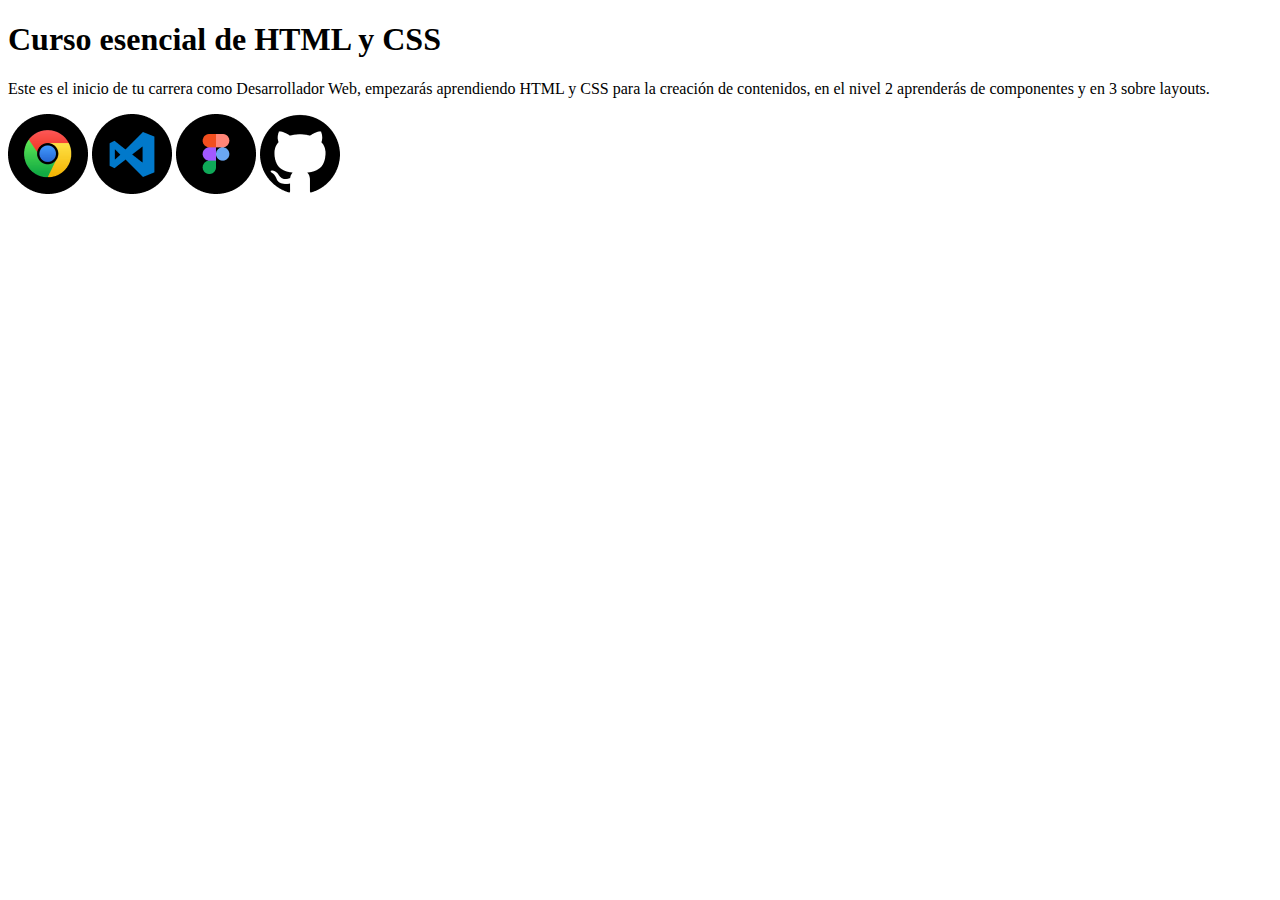
==== index.html @ f5b3279f "Hemos agregado las imagenes de los logos del setup" ====
<!DOCTYPE html>
<html lang="es">
    <head>
        <meta charset="UTF-8">
        <meta http-equiv="X-UA-Compatible" content="IE=edge">
        <meta name="viewport" content="width=device-width, initial-scale=1.0">
        <title>El Blog de Mauricio</title>
    </head>
    <body>
        <h1>
        Curso esencial de HTML y CSS
        </h1>
        <p>
            Este es el inicio de tu carrera como Desarrollador Web, empezarás aprendiendo HTML y CSS para la creación de
            contenidos, en el nivel 2 aprenderás de componentes y en 3 sobre layouts.
        </p>
        <img src="images/google-chrome.png" alt="Logo de Google Chrome" title="Logo de Google Chrome">
        <img src="images/visual-studio-code.png" alt="Logo de Visual Studio Code" title="Logo de Visual Studio Code">
        <img src="images/figma.png" alt="Logo de Figma" title="Logo de Figma">
        <img src="images/github.png" alt="Logo de GitHub" title="Logo de GitHub">
    </body>
</html>
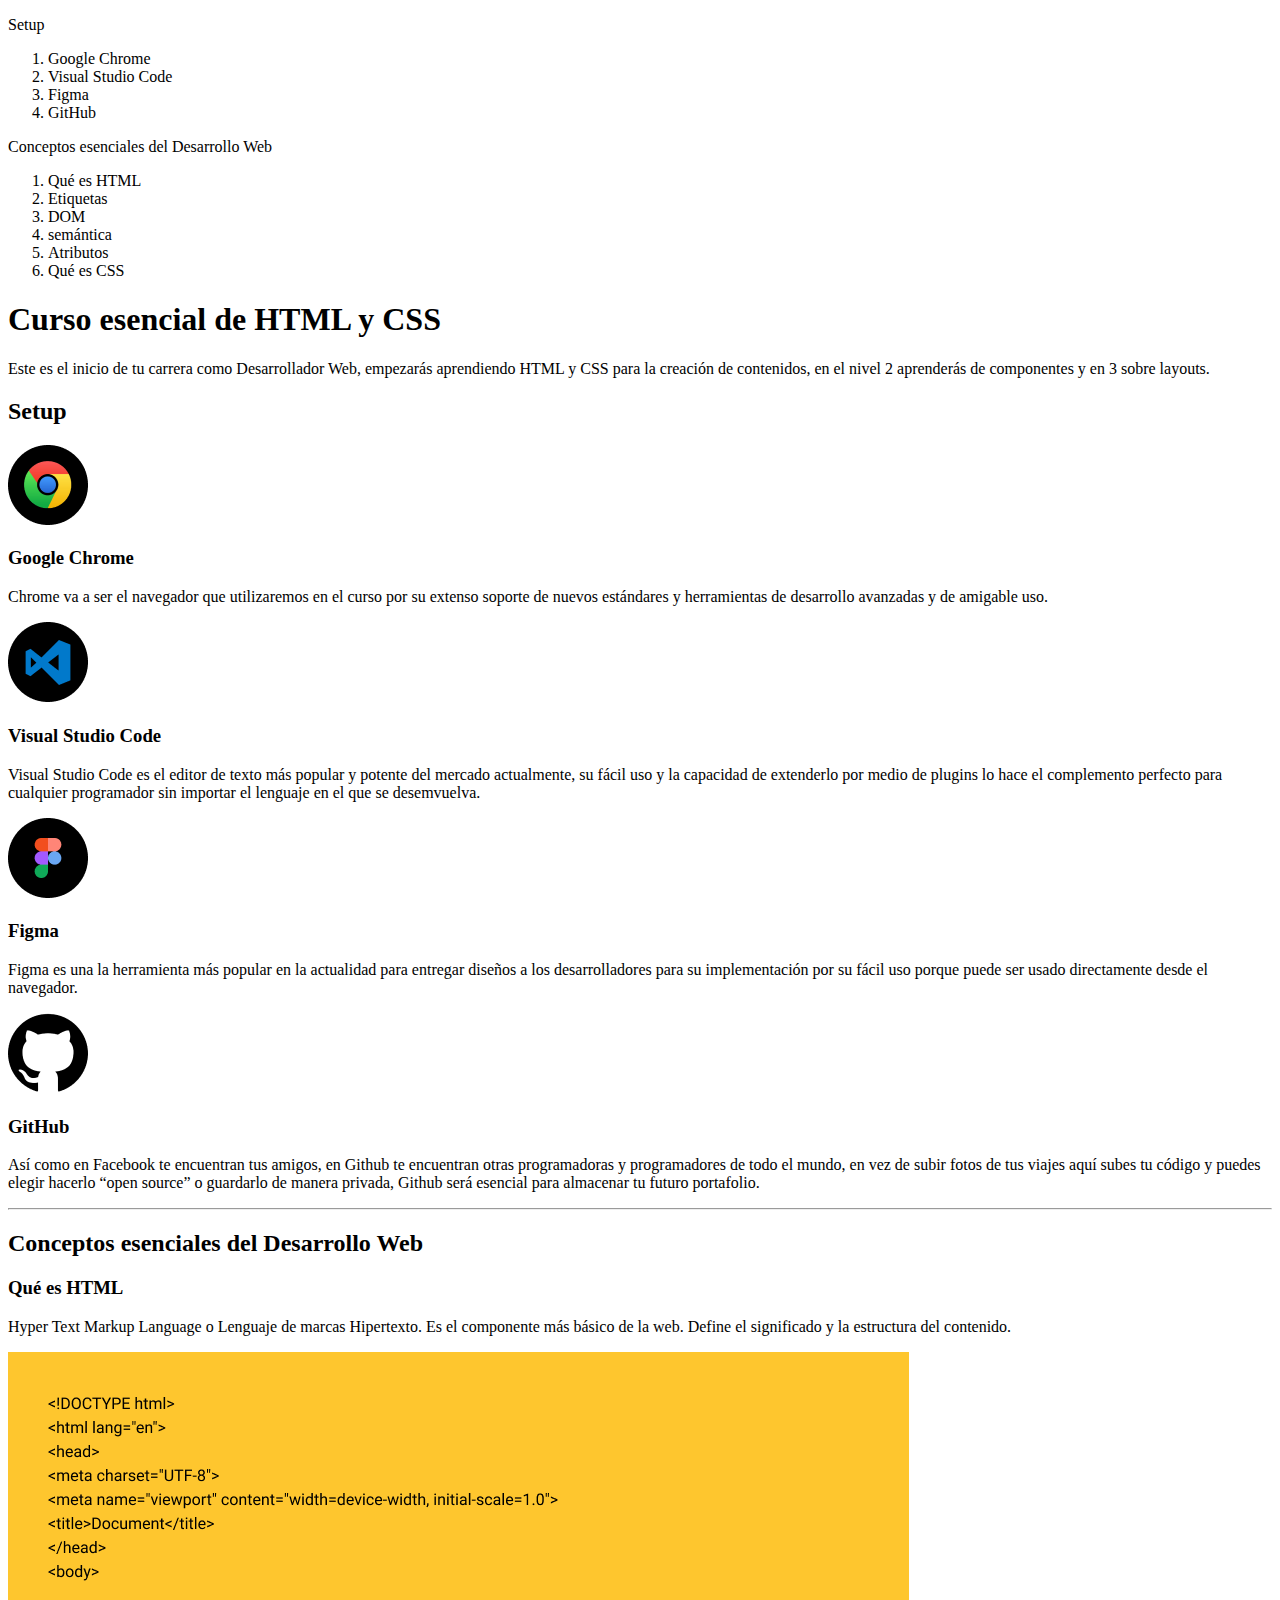
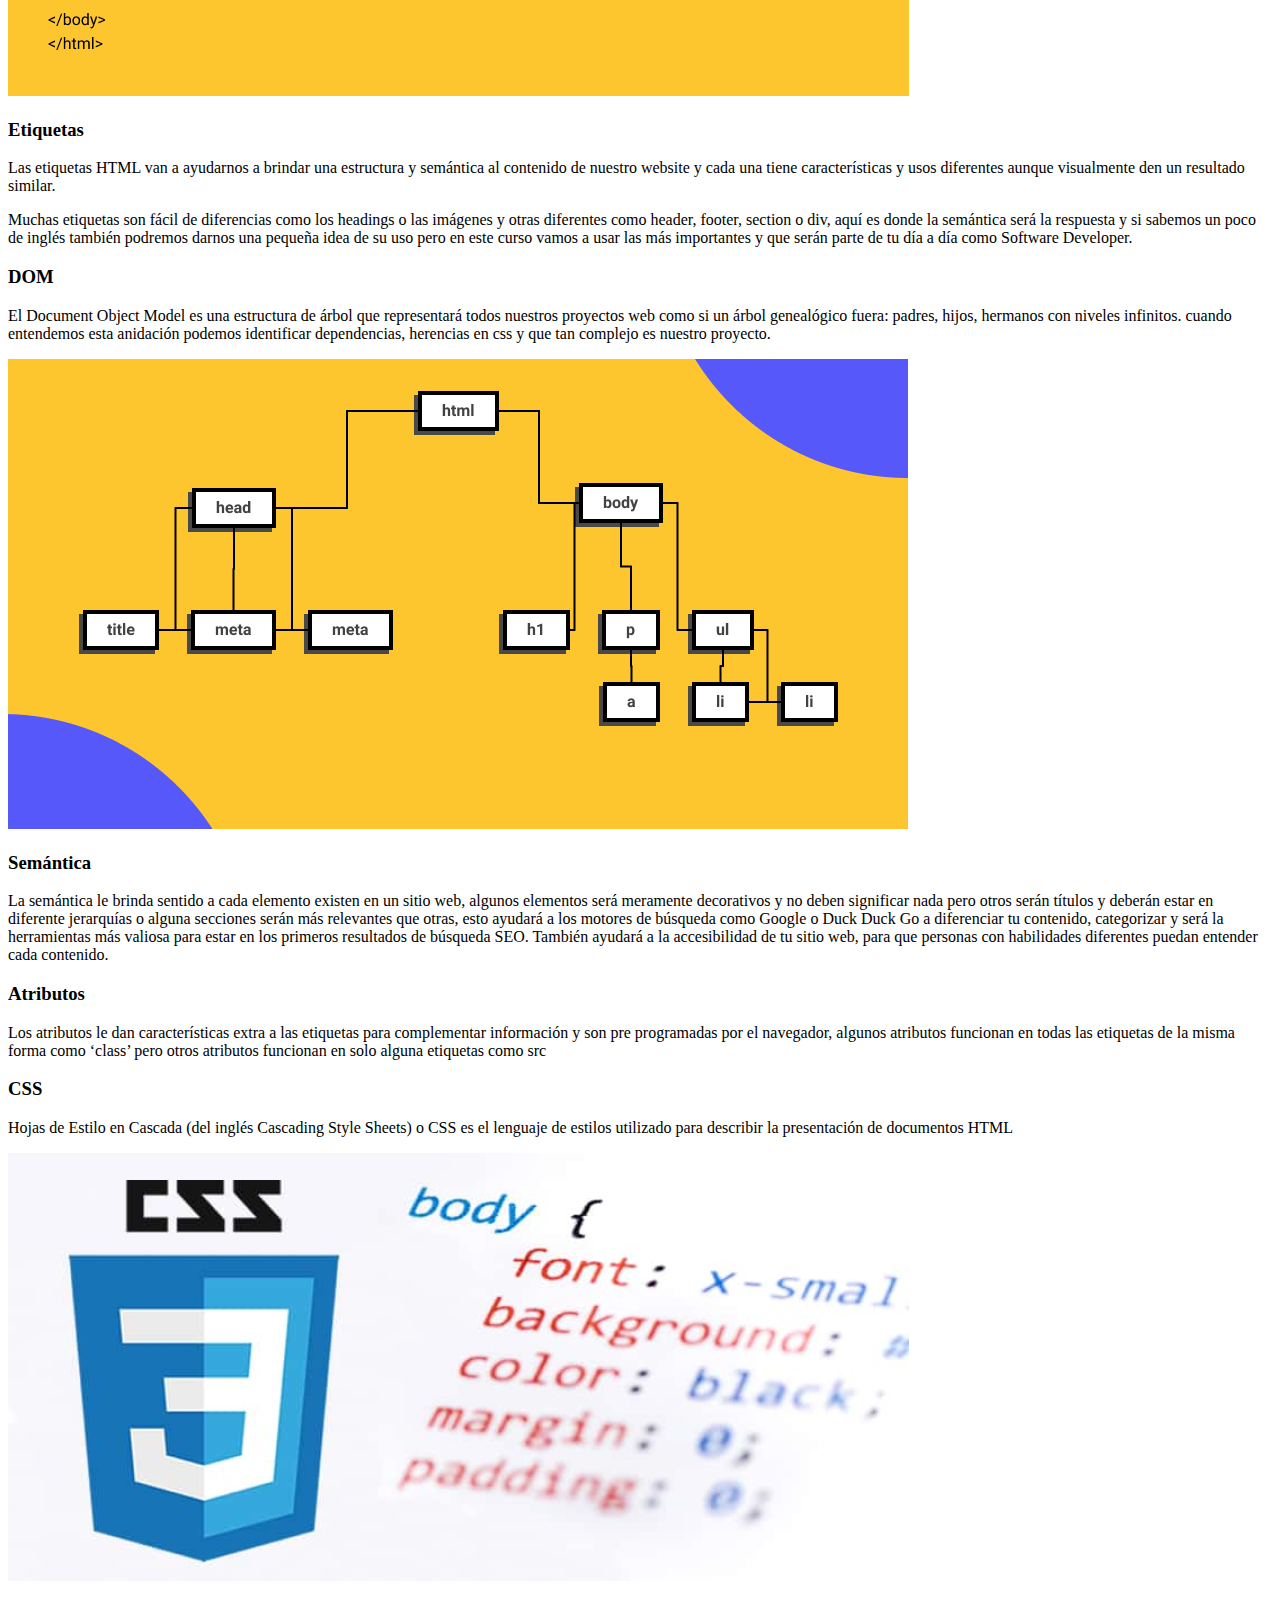
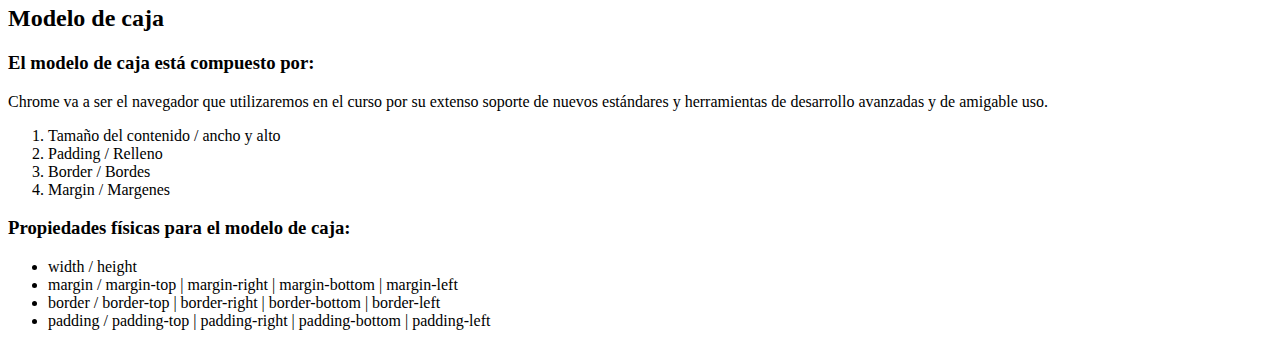
==== commit 75b11308: "Clase 16 semántica del contenido" ====
--- a/index.html
+++ b/index.html
@@ -7,6 +7,35 @@
         <title>El Blog de Mauricio</title>
     </head>
     <body>
+        <header>    
+            <p>Setup</p>
+            <nav>
+
+                <ol>
+                    <li>
+                        Google Chrome
+                    </li>
+                    <li>
+                        Visual Studio Code
+                    </li>
+                    <li>
+                        Figma
+                    </li>
+                    <li>
+                        GitHub
+                    </li>
+                </ol>
+                <p>Conceptos esenciales del Desarrollo Web</p>
+                <ol>
+                    <li>Qué es HTML</li>
+                    <li>Etiquetas</li>
+                    <li>DOM</li>
+                    <li>semántica</li>
+                    <li>Atributos</li>
+                    <li>Qué es CSS</li>
+                </ol>
+            </nav>
+        </header>
         <h1>
         Curso esencial de HTML y CSS
         </h1>
@@ -14,9 +43,70 @@
             Este es el inicio de tu carrera como Desarrollador Web, empezarás aprendiendo HTML y CSS para la creación de
             contenidos, en el nivel 2 aprenderás de componentes y en 3 sobre layouts.
         </p>
+        <h2>
+            Setup
+        </h2>
         <img src="images/google-chrome.png" alt="Logo de Google Chrome" title="Logo de Google Chrome">
+        <h3>Google Chrome</h3>
+        <p>
+            Chrome va a ser el navegador que utilizaremos en el curso por su extenso soporte de nuevos estándares y herramientas de desarrollo avanzadas y de amigable uso.
+        </p>
         <img src="images/visual-studio-code.png" alt="Logo de Visual Studio Code" title="Logo de Visual Studio Code">
+        <h3>Visual Studio Code</h3>
+        <p>Visual Studio Code es el editor de texto más popular y potente del mercado actualmente, su fácil uso y la capacidad de extenderlo por medio de plugins lo hace el complemento perfecto para cualquier programador sin importar el lenguaje en el que se desemvuelva.
+        </p>
         <img src="images/figma.png" alt="Logo de Figma" title="Logo de Figma">
+        <h3>Figma</h3>
+        <p>Figma es una la herramienta más popular en la actualidad para entregar diseños a los desarrolladores para su implementación por su fácil uso porque puede ser usado directamente desde el navegador.
+        </p>
         <img src="images/github.png" alt="Logo de GitHub" title="Logo de GitHub">
+        <h3>GitHub</h3>
+        <p>Así como en Facebook te encuentran tus amigos, en Github te encuentran otras programadoras y programadores de todo el mundo, en vez de subir fotos de tus viajes aquí subes tu código y puedes elegir hacerlo “open source” o guardarlo de manera privada, Github será esencial para almacenar tu futuro portafolio.
+        </p>
+        <hr>
+        <h2>Conceptos esenciales del Desarrollo Web</h2>
+        <h3>Qué es HTML</h3>
+        <p>Hyper Text Markup Language o Lenguaje de marcas Hipertexto. Es el componente más básico de la web. Define el significado y la estructura del contenido.
+        </p>
+        <img src="images/html-image.png" alt="Imagen de codigo HTML" title="Imagen de codigo HTML">
+        <h3>Etiquetas</h3>
+        <p>Las etiquetas HTML van a ayudarnos a brindar una estructura y semántica al contenido de nuestro website y cada una tiene características y usos diferentes aunque visualmente den un resultado similar.</p>
+        <p>Muchas etiquetas son fácil de diferencias como los headings o las imágenes y otras diferentes como header, footer, section o div, aquí es donde la semántica será la respuesta y si sabemos un poco de inglés también podremos darnos una pequeña idea de su uso pero en este curso vamos a usar las más importantes y que serán parte de tu día a día como Software Developer.
+        </p>
+        <h3>DOM</h3>
+        <p>El Document Object Model es una estructura de árbol que representará todos nuestros proyectos web como si un árbol genealógico fuera: padres, hijos, hermanos con niveles infinitos. cuando entendemos esta anidación podemos identificar dependencias, herencias en css y que tan complejo es nuestro proyecto.
+        </p>
+        <img src="images/dom.png" alt="Estructura de arbol que representa al Document Object Mode" title="Estructura de arbol que representa al Document Object Mode">
+        <h3>Semántica</h3>
+        <p>
+            La semántica le brinda sentido a cada elemento existen en un sitio web, algunos elementos será meramente decorativos y no deben significar nada pero otros serán títulos y deberán estar en diferente jerarquías o alguna secciones serán más relevantes que otras, esto ayudará a los motores de búsqueda como Google o Duck Duck Go a diferenciar tu contenido, categorizar y será la herramientas más valiosa para estar en los primeros resultados de búsqueda SEO. También ayudará a la accesibilidad de tu sitio web, para que personas con habilidades diferentes puedan entender cada contenido.
+        </p>
+        <h3>Atributos</h3>
+        <p>
+            Los atributos le dan características extra a las etiquetas para complementar información y son pre programadas por el navegador, algunos atributos funcionan en todas las etiquetas de la misma forma como ‘class’ pero otros atributos funcionan en solo alguna etiquetas como src
+        </p>
+        <h3>CSS</h3>
+        <p>
+            Hojas de Estilo en Cascada (del inglés Cascading Style Sheets) o CSS es el lenguaje de estilos utilizado para describir la presentación de documentos HTML
+        </p>
+        <img src="images/css-image.png" alt="Imagen del lenguaje CSS" title="Imagen del lenguaje CSS">
+        <h2>Modelo de caja</h2>
+        <h3>El modelo de caja está compuesto por:</h3>
+        <p>
+            Chrome va a ser el navegador que utilizaremos en el curso por su extenso soporte de nuevos estándares y herramientas de desarrollo avanzadas y de amigable uso.
+        </p>
+            <ol>
+                <li>Tamaño del contenido / ancho y alto</li>
+                <li>Padding / Relleno</li>
+                <li>Border / Bordes</li>
+                <li>Margin / Margenes</li>
+            </ol>
+        <h3>Propiedades físicas para el modelo de caja:</h3>
+        <ul>
+            <li>width / height</li>
+            <li>margin / margin-top | margin-right | margin-bottom | margin-left</li>
+            <li>border / border-top | border-right | border-bottom | border-left</li>
+            <li>padding / padding-top | padding-right | padding-bottom | padding-left</li>
+        </ul>
     </body>
 </html>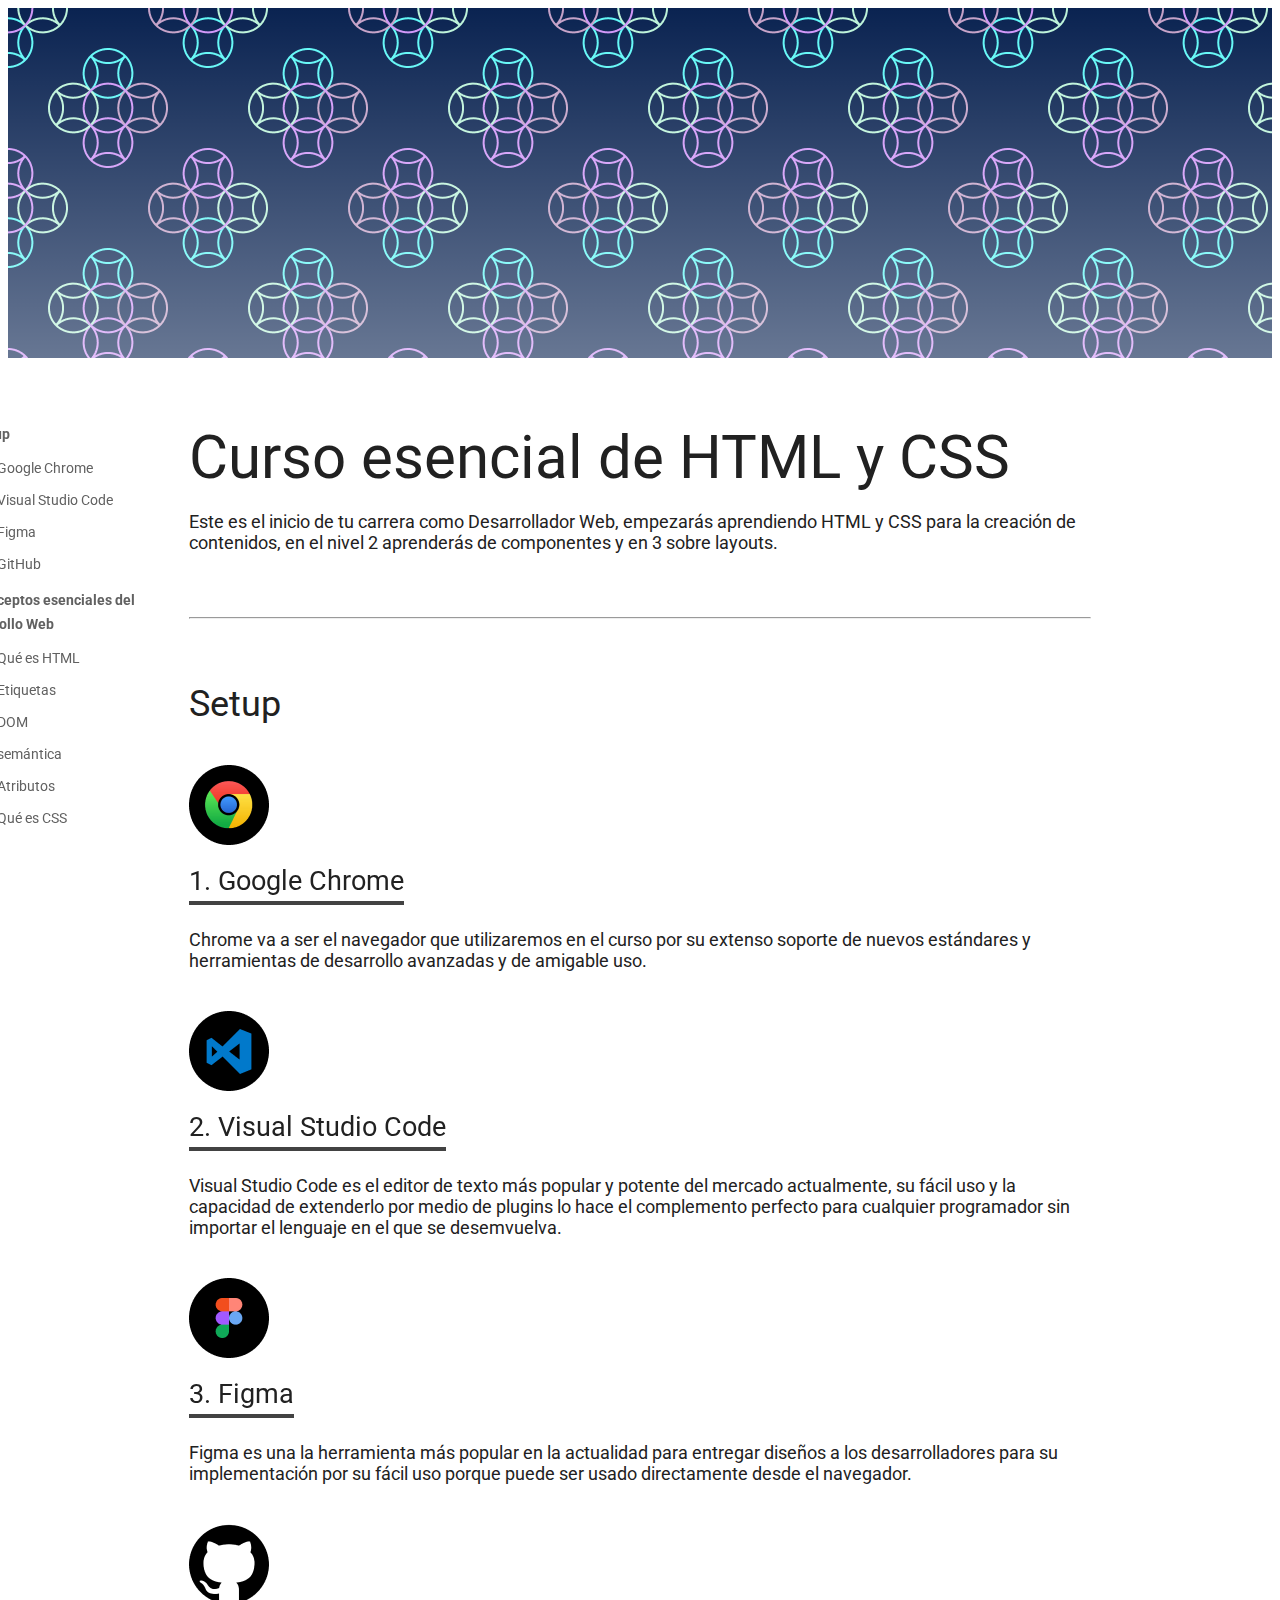
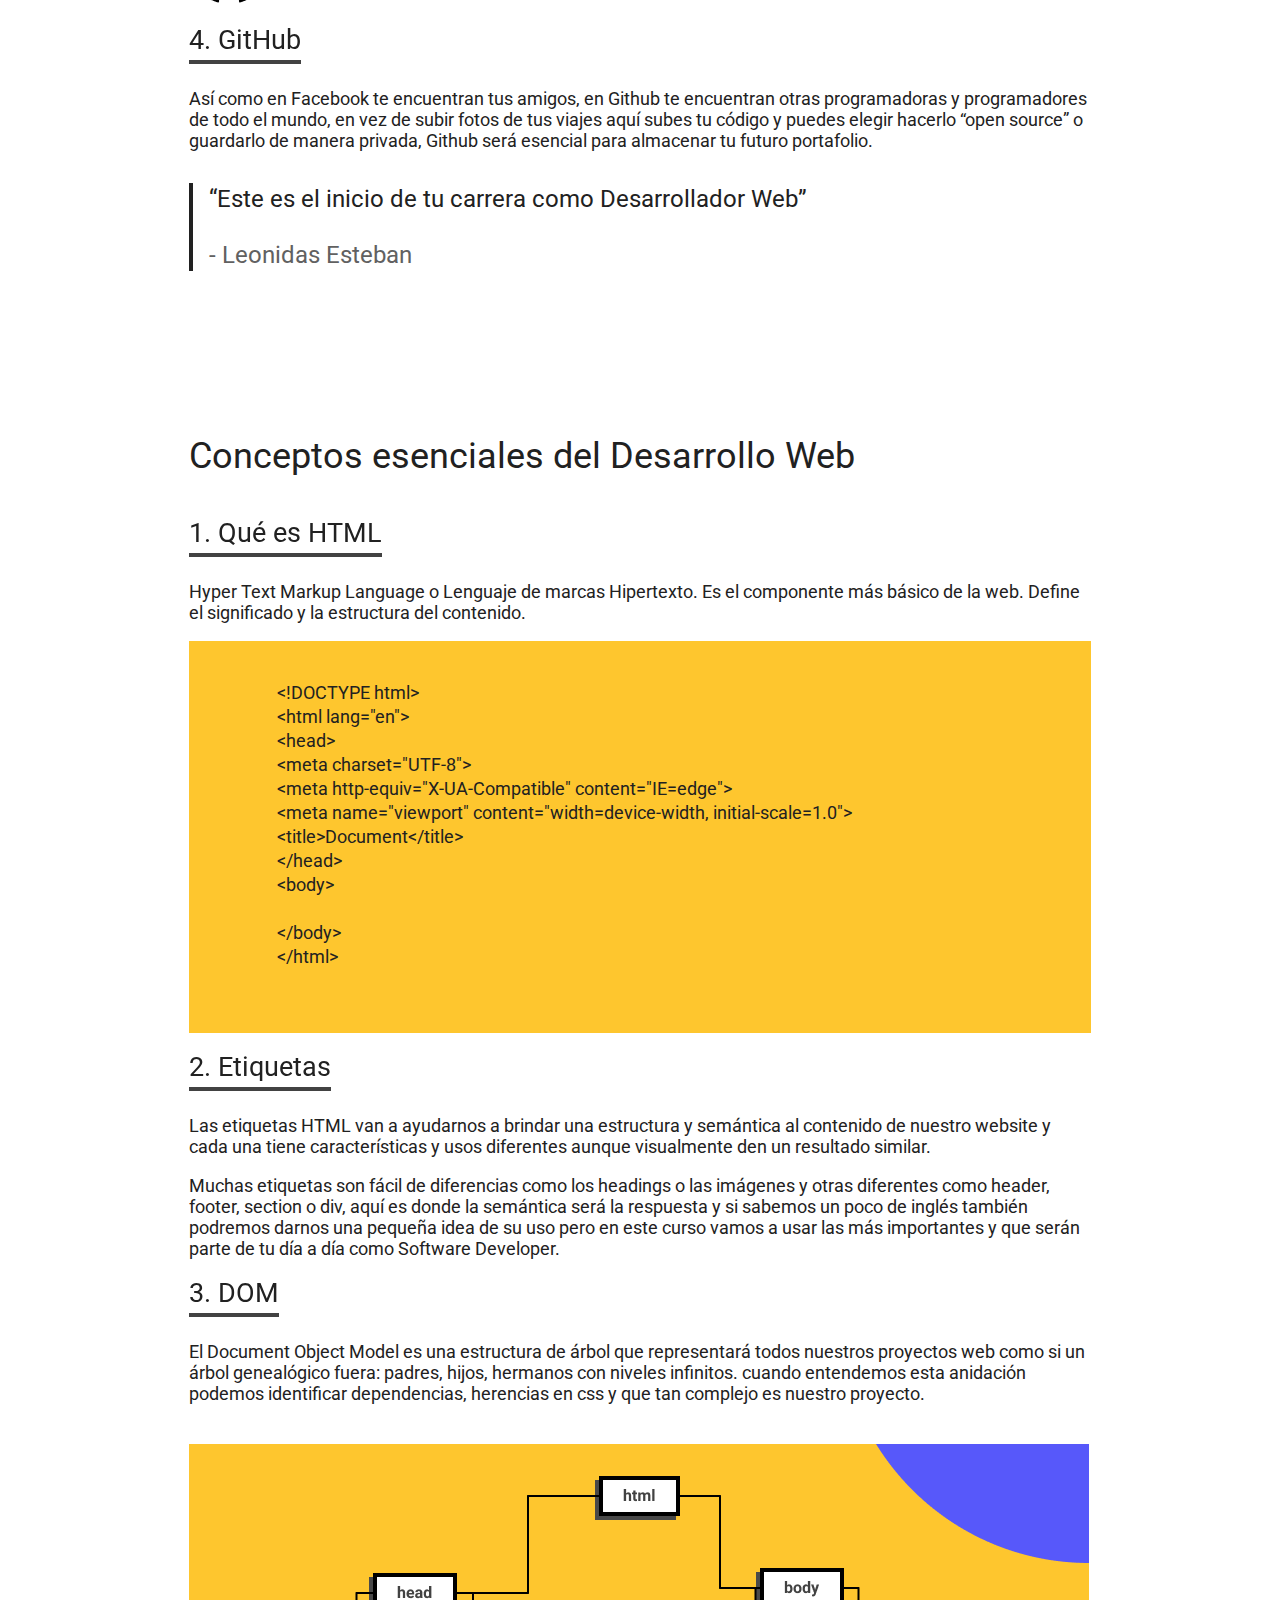
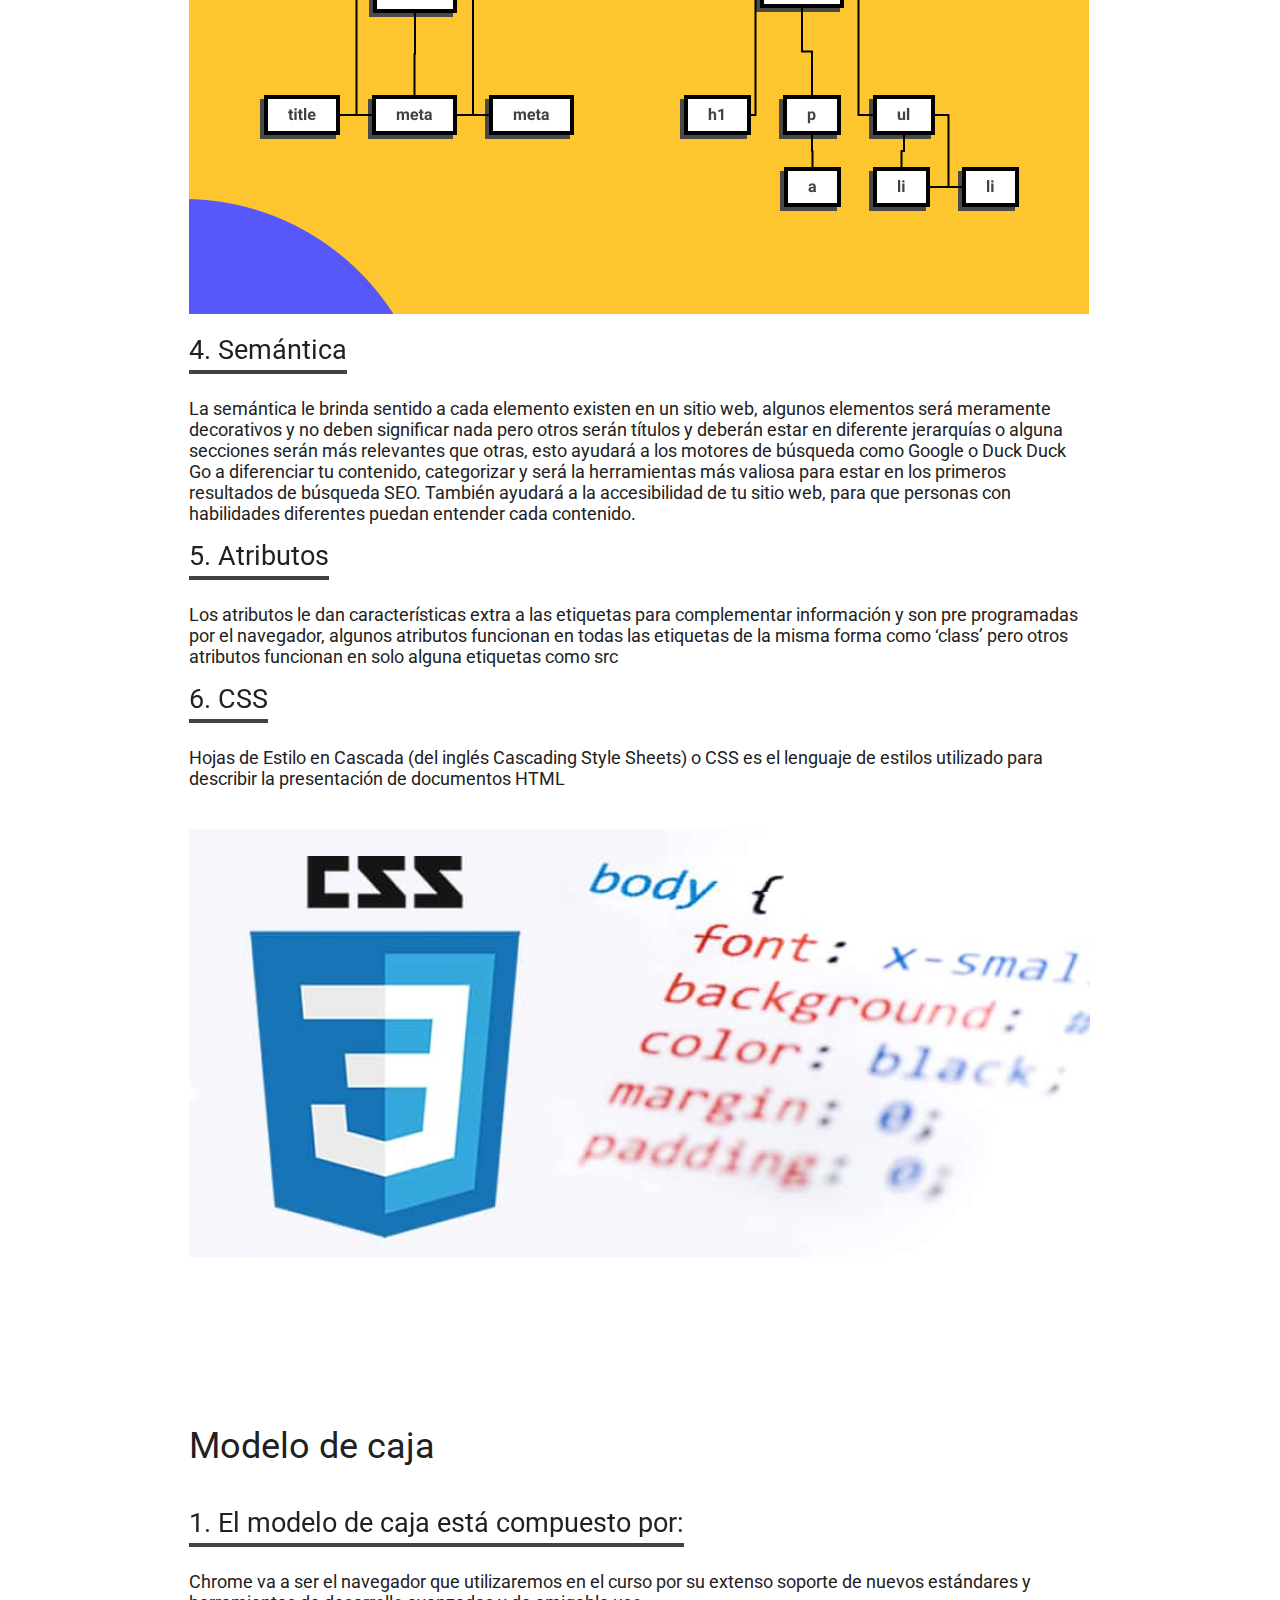
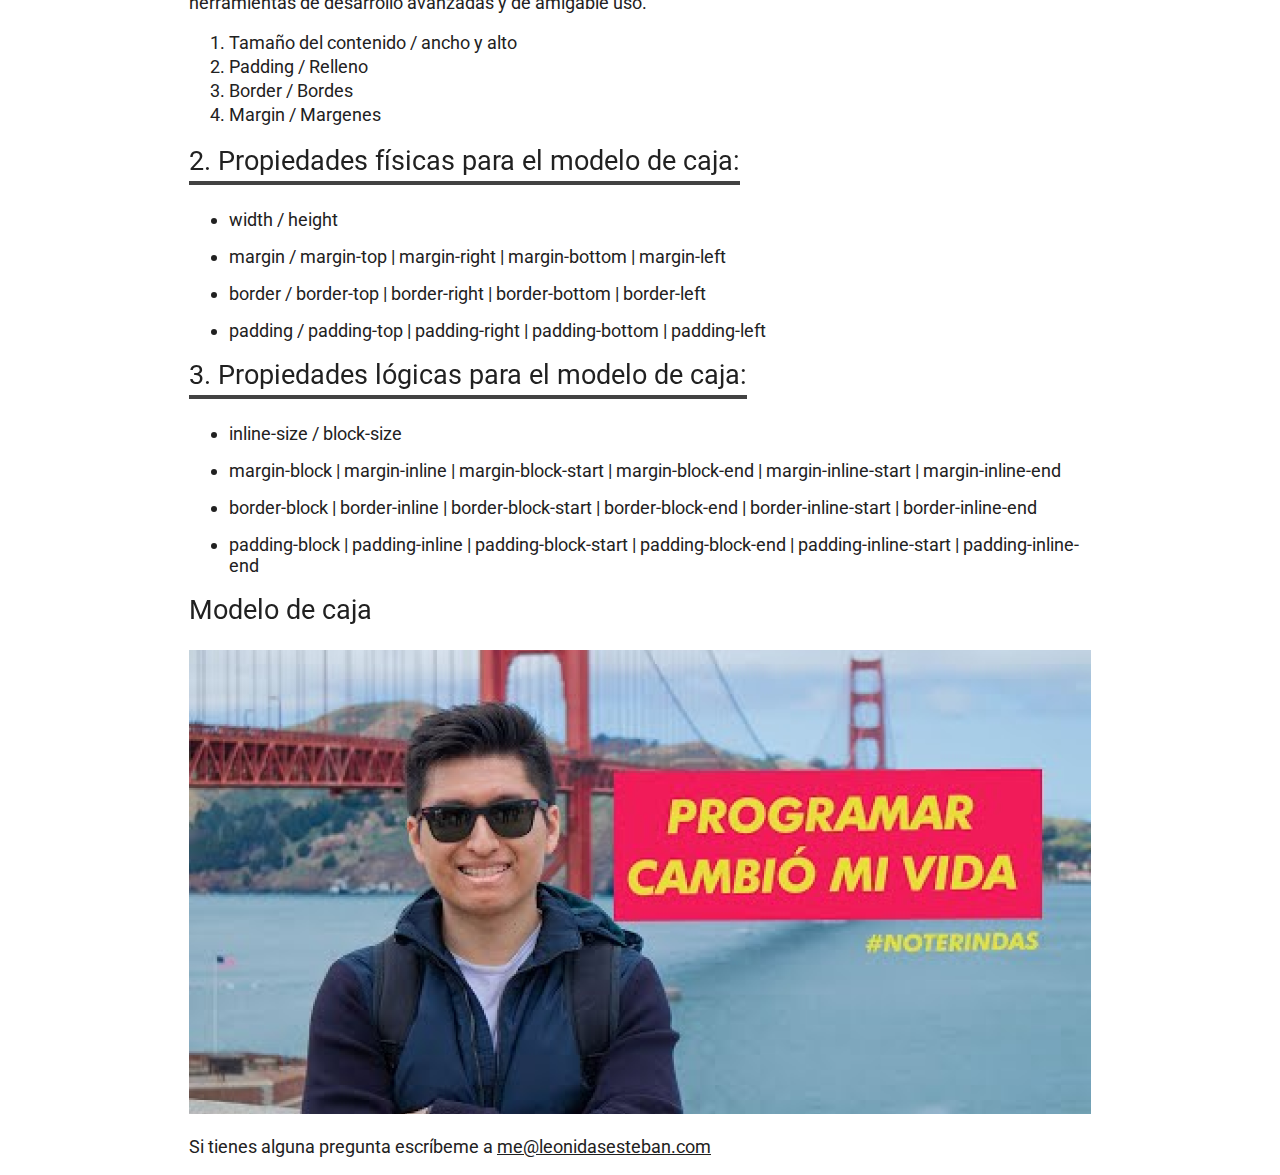
==== commit 5511e724: "Add files via upload" ====
--- a/index.html
+++ b/index.html
@@ -1,112 +1,224 @@
 <!DOCTYPE html>
 <html lang="es">
     <head>
+        <link rel="stylesheet" href="styles-physical.css">
         <meta charset="UTF-8">
         <meta http-equiv="X-UA-Compatible" content="IE=edge">
         <meta name="viewport" content="width=device-width, initial-scale=1.0">
         <title>El Blog de Mauricio</title>
+        <link rel="preconnect" href="https://fonts.googleapis.com">
+<link rel="preconnect" href="https://fonts.gstatic.com" crossorigin>
+<link href="https://fonts.googleapis.com/css2?family=Roboto:ital,wght@0,400;0,700;1,400;1,700&display=swap" rel="stylesheet">
     </head>
     <body>
-        <header>    
-            <p>Setup</p>
-            <nav>
-
-                <ol>
-                    <li>
-                        Google Chrome
-                    </li>
-                    <li>
-                        Visual Studio Code
-                    </li>
-                    <li>
-                        Figma
-                    </li>
-                    <li>
-                        GitHub
-                    </li>
-                </ol>
-                <p>Conceptos esenciales del Desarrollo Web</p>
-                <ol>
-                    <li>Qué es HTML</li>
-                    <li>Etiquetas</li>
-                    <li>DOM</li>
-                    <li>semántica</li>
-                    <li>Atributos</li>
-                    <li>Qué es CSS</li>
-                </ol>
-            </nav>
-        </header>
-        <h1>
-        Curso esencial de HTML y CSS
-        </h1>
-        <p>
-            Este es el inicio de tu carrera como Desarrollador Web, empezarás aprendiendo HTML y CSS para la creación de
-            contenidos, en el nivel 2 aprenderás de componentes y en 3 sobre layouts.
-        </p>
-        <h2>
-            Setup
-        </h2>
-        <img src="images/google-chrome.png" alt="Logo de Google Chrome" title="Logo de Google Chrome">
-        <h3>Google Chrome</h3>
-        <p>
-            Chrome va a ser el navegador que utilizaremos en el curso por su extenso soporte de nuevos estándares y herramientas de desarrollo avanzadas y de amigable uso.
-        </p>
-        <img src="images/visual-studio-code.png" alt="Logo de Visual Studio Code" title="Logo de Visual Studio Code">
-        <h3>Visual Studio Code</h3>
-        <p>Visual Studio Code es el editor de texto más popular y potente del mercado actualmente, su fácil uso y la capacidad de extenderlo por medio de plugins lo hace el complemento perfecto para cualquier programador sin importar el lenguaje en el que se desemvuelva.
-        </p>
-        <img src="images/figma.png" alt="Logo de Figma" title="Logo de Figma">
-        <h3>Figma</h3>
-        <p>Figma es una la herramienta más popular en la actualidad para entregar diseños a los desarrolladores para su implementación por su fácil uso porque puede ser usado directamente desde el navegador.
-        </p>
-        <img src="images/github.png" alt="Logo de GitHub" title="Logo de GitHub">
-        <h3>GitHub</h3>
-        <p>Así como en Facebook te encuentran tus amigos, en Github te encuentran otras programadoras y programadores de todo el mundo, en vez de subir fotos de tus viajes aquí subes tu código y puedes elegir hacerlo “open source” o guardarlo de manera privada, Github será esencial para almacenar tu futuro portafolio.
-        </p>
-        <hr>
-        <h2>Conceptos esenciales del Desarrollo Web</h2>
-        <h3>Qué es HTML</h3>
-        <p>Hyper Text Markup Language o Lenguaje de marcas Hipertexto. Es el componente más básico de la web. Define el significado y la estructura del contenido.
-        </p>
-        <img src="images/html-image.png" alt="Imagen de codigo HTML" title="Imagen de codigo HTML">
-        <h3>Etiquetas</h3>
-        <p>Las etiquetas HTML van a ayudarnos a brindar una estructura y semántica al contenido de nuestro website y cada una tiene características y usos diferentes aunque visualmente den un resultado similar.</p>
-        <p>Muchas etiquetas son fácil de diferencias como los headings o las imágenes y otras diferentes como header, footer, section o div, aquí es donde la semántica será la respuesta y si sabemos un poco de inglés también podremos darnos una pequeña idea de su uso pero en este curso vamos a usar las más importantes y que serán parte de tu día a día como Software Developer.
-        </p>
-        <h3>DOM</h3>
-        <p>El Document Object Model es una estructura de árbol que representará todos nuestros proyectos web como si un árbol genealógico fuera: padres, hijos, hermanos con niveles infinitos. cuando entendemos esta anidación podemos identificar dependencias, herencias en css y que tan complejo es nuestro proyecto.
-        </p>
-        <img src="images/dom.png" alt="Estructura de arbol que representa al Document Object Mode" title="Estructura de arbol que representa al Document Object Mode">
-        <h3>Semántica</h3>
-        <p>
-            La semántica le brinda sentido a cada elemento existen en un sitio web, algunos elementos será meramente decorativos y no deben significar nada pero otros serán títulos y deberán estar en diferente jerarquías o alguna secciones serán más relevantes que otras, esto ayudará a los motores de búsqueda como Google o Duck Duck Go a diferenciar tu contenido, categorizar y será la herramientas más valiosa para estar en los primeros resultados de búsqueda SEO. También ayudará a la accesibilidad de tu sitio web, para que personas con habilidades diferentes puedan entender cada contenido.
-        </p>
-        <h3>Atributos</h3>
-        <p>
-            Los atributos le dan características extra a las etiquetas para complementar información y son pre programadas por el navegador, algunos atributos funcionan en todas las etiquetas de la misma forma como ‘class’ pero otros atributos funcionan en solo alguna etiquetas como src
-        </p>
-        <h3>CSS</h3>
-        <p>
-            Hojas de Estilo en Cascada (del inglés Cascading Style Sheets) o CSS es el lenguaje de estilos utilizado para describir la presentación de documentos HTML
-        </p>
-        <img src="images/css-image.png" alt="Imagen del lenguaje CSS" title="Imagen del lenguaje CSS">
-        <h2>Modelo de caja</h2>
-        <h3>El modelo de caja está compuesto por:</h3>
-        <p>
-            Chrome va a ser el navegador que utilizaremos en el curso por su extenso soporte de nuevos estándares y herramientas de desarrollo avanzadas y de amigable uso.
-        </p>
-            <ol>
-                <li>Tamaño del contenido / ancho y alto</li>
-                <li>Padding / Relleno</li>
-                <li>Border / Bordes</li>
-                <li>Margin / Margenes</li>
-            </ol>
-        <h3>Propiedades físicas para el modelo de caja:</h3>
-        <ul>
-            <li>width / height</li>
-            <li>margin / margin-top | margin-right | margin-bottom | margin-left</li>
-            <li>border / border-top | border-right | border-bottom | border-left</li>
-            <li>padding / padding-top | padding-right | padding-bottom | padding-left</li>
-        </ul>
+        <div class="hero"></div>
+        <div class="header">
+            <div class="wrapper">
+                <div class="header-content">
+                    <header>
+                        <nav>
+                            <details open>
+                                <summary>
+                                    Setup
+                                </summary>
+                                <ol>
+                                    <li>
+                                        <a href="#google-chrome">
+                                            Google Chrome
+                                        </a>
+                                    </li>
+                                    <li>
+                                        <a href="#vsc">
+                                            Visual Studio Code
+                                        </a>
+                                    </li>
+                                    <li>
+                                        <a href="#figma">
+                                            Figma
+                                        </a>
+                                    </li>
+                                    <li>
+                                        <a href="#github">
+                                            GitHub
+                                        </a>
+                                    </li>
+                                </ol>
+                            </details>
+                            <details open>
+                                <summary>
+                                    Conceptos esenciales del Desarrollo Web
+                                </summary>
+                                <ol>
+                                    <li>
+                                        <a href="#html">
+                                            Qué es HTML
+                                        </a>
+                                    </li>
+                                    <li>
+                                        <a href="#etiquetas">
+                                            Etiquetas
+                                        </a>
+                                    </li>
+                                    <li>
+                                        <a href="#dom">
+                                            DOM
+                                        </a>
+                                    </li>
+                                    <li>
+                                        <a href="#semantica">
+                                            semántica
+                                        </a>
+                                    </li>
+                                    <li>
+                                        <a href="#atributos">
+                                            Atributos
+                                        </a>
+                                    </li>
+                                    <li>
+                                        <a href="#css">
+                                            Qué es CSS
+                                        </a>
+                                    </li>
+                                </ol>
+                            </details>
+                        </nav>
+                        <script>
+                            const $detailsList = document.querySelectorAll('details')
+                            $detailsList.forEach(($details)=> {
+                                $details.querySelector('summary').addEventListener('click', expand)
+                            })
+                            function expand(){
+                                $detailsList.forEach(($details)=> {
+                                // $details.removeAttribute('open')
+                            })
+                            }
+                        </script>
+                    </header>
+                </div>
+            </div>
+        </div>
+        <main class="main">
+            <div class="wrapper" >
+                <div class="main-content" >
+                </div>
+                <h1>
+                Curso esencial de HTML y CSS
+                </h1>
+                <p>
+                    Este es el inicio de tu carrera como Desarrollador Web, empezarás aprendiendo HTML y CSS para la creación de
+                    contenidos, en el nivel 2 aprenderás de componentes y en 3 sobre layouts.
+                </p>
+                <hr>
+                <!-- (hr es es la linea que divide los temas en la pag) -->
+                <section class="section-content">
+                    <h2>
+                        Setup
+                    </h2>
+                    <img src="/images/google-chrome.png" alt="Logo de Google Chrome" title="Logo de Google Chrome">
+                    <h3 id="google-chrome">Google Chrome</h3>
+                    <p>
+                        Chrome va a ser el navegador que utilizaremos en el curso por su extenso soporte de nuevos estándares y herramientas de desarrollo avanzadas y de amigable uso.
+                    </p>
+                    <img src="/images/visual-studio-code.png" alt="Logo de Visual Studio Code" title="Logo de Visual Studio Code">
+                    <h3 id="vsc">Visual Studio Code</h3>
+                    <p>Visual Studio Code es el editor de texto más popular y potente del mercado actualmente, su fácil uso y la capacidad de extenderlo por medio de plugins lo hace el complemento perfecto para cualquier programador sin importar el lenguaje en el que se desemvuelva.
+                    </p>
+                    <img src="/images/figma.png" alt="Logo de Figma" title="Logo de Figma">
+                    <h3 id="figma">Figma</h3>
+                    <p>Figma es una la herramienta más popular en la actualidad para entregar diseños a los desarrolladores para su implementación por su fácil uso porque puede ser usado directamente desde el navegador.
+                    </p>
+                    <img src="/images/github.png" alt="Logo de GitHub" title="Logo de GitHub">
+                    <h3 id="github">GitHub</h3>
+                    <p>Así como en Facebook te encuentran tus amigos, en Github te encuentran otras programadoras y programadores de todo el mundo, en vez de subir fotos de tus viajes aquí subes tu código y puedes elegir hacerlo “open source” o guardarlo de manera privada, Github será esencial para almacenar tu futuro portafolio.
+                    </p>
+                    <blockquote>
+                        <p>
+                            “Este es el inicio de tu carrera como Desarrollador Web”
+                        </p>
+                        <p>
+                            <span>
+                                Leonidas Esteban
+                            </span>
+                            <!-- (span es una etiqueta que sirve para representar un contenido no semantico, dentro de un elemento semantico, que en este caso es P y se utiliza para poder diferenciar una parte del elemento en especial y poder darle un estilo unicamente a esa partte, sin afectar a todo el elemento) -->
+                            </p>
+                    </blockquote>
+                </section>
+                <hr>
+                <section class="section-content">
+                    <h2>Conceptos esenciales del Desarrollo Web</h2>
+                    <h3 id="html">Qué es HTML</h3>
+                    <p>Hyper Text Markup Language o Lenguaje de marcas Hipertexto. Es el componente más básico de la web. Define el significado y la estructura del contenido.
+                    </p>
+                    <pre>
+            &lt;!DOCTYPE html&gt;
+            &lt;html lang=&quot;en&quot;&gt;
+            &lt;head&gt;
+            &lt;meta charset=&quot;UTF-8&quot;&gt;
+            &lt;meta http-equiv=&quot;X-UA-Compatible&quot; content=&quot;IE=edge&quot;&gt;
+            &lt;meta name=&quot;viewport&quot; content=&quot;width=device-width, initial-scale=1.0&quot;&gt;
+            &lt;title&gt;Document&lt;/title&gt;
+            &lt;/head&gt;
+            &lt;body&gt;
+    
+            &lt;/body&gt;
+            &lt;/html&gt;
+                    </pre>
+                    <h3 id="etiquetas">Etiquetas</h3>
+                    <p>Las etiquetas HTML van a ayudarnos a brindar una estructura y semántica al contenido de nuestro website y cada una tiene características y usos diferentes aunque visualmente den un resultado similar.</p>
+                    <p>Muchas etiquetas son fácil de diferencias como los headings o las imágenes y otras diferentes como header, footer, section o div, aquí es donde la semántica será la respuesta y si sabemos un poco de inglés también podremos darnos una pequeña idea de su uso pero en este curso vamos a usar las más importantes y que serán parte de tu día a día como Software Developer.
+                    </p>
+                    <h3 id="dom">DOM</h3>
+                    <p>El Document Object Model es una estructura de árbol que representará todos nuestros proyectos web como si un árbol genealógico fuera: padres, hijos, hermanos con niveles infinitos. cuando entendemos esta anidación podemos identificar dependencias, herencias en css y que tan complejo es nuestro proyecto.
+                    </p>
+                    <img src="/images/dom.png" alt="Estructura de arbol que representa al Document Object Mode" title="Estructura de arbol que representa al Document Object Mode">
+                    <h3 id="semantica">Semántica</h3>
+                    <p>
+                        La semántica le brinda sentido a cada elemento existen en un sitio web, algunos elementos será meramente decorativos y no deben significar nada pero otros serán títulos y deberán estar en diferente jerarquías o alguna secciones serán más relevantes que otras, esto ayudará a los motores de búsqueda como Google o Duck Duck Go a diferenciar tu contenido, categorizar y será la herramientas más valiosa para estar en los primeros resultados de búsqueda SEO. También ayudará a la accesibilidad de tu sitio web, para que personas con habilidades diferentes puedan entender cada contenido.
+                    </p>
+                    <h3 id="atributos">Atributos</h3>
+                    <p>
+                        Los atributos le dan características extra a las etiquetas para complementar información y son pre programadas por el navegador, algunos atributos funcionan en todas las etiquetas de la misma forma como ‘class’ pero otros atributos funcionan en solo alguna etiquetas como src
+                    </p>
+                    <h3 id="css">CSS</h3>
+                    <p>
+                        Hojas de Estilo en Cascada (del inglés Cascading Style Sheets) o CSS es el lenguaje de estilos utilizado para describir la presentación de documentos HTML
+                    </p>
+                    <img src="/images/css-image.png" alt="Imagen del lenguaje CSS" title="Imagen del lenguaje CSS">
+                </section>
+                <section class="section-content">
+                    <h2>Modelo de caja</h2>
+                    <h3>El modelo de caja está compuesto por:</h3>
+                    <p>
+                        Chrome va a ser el navegador que utilizaremos en el curso por su extenso soporte de nuevos estándares y herramientas de desarrollo avanzadas y de amigable uso.
+                    </p>
+                        <ol>
+                            <li>Tamaño del contenido / ancho y alto</li>
+                            <li>Padding / Relleno</li>
+                            <li>Border / Bordes</li>
+                            <li>Margin / Margenes</li>
+                        </ol>
+                    <h3>Propiedades físicas para el modelo de caja:</h3>
+                    <ul>
+                        <li>width / height</li>
+                        <li>margin / margin-top | margin-right | margin-bottom | margin-left</li>
+                        <li>border / border-top | border-right | border-bottom | border-left</li>
+                        <li>padding / padding-top | padding-right | padding-bottom | padding-left</li>
+                    </ul>
+                    <h3>Propiedades lógicas para el modelo de caja:</h3>
+                    <ul>
+                        <li>inline-size / block-size</li>
+                        <li>margin-block | margin-inline | margin-block-start | margin-block-end | margin-inline-start | margin-inline-end</li>
+                        <li>border-block | border-inline | border-block-start | border-block-end | border-inline-start | border-inline-end</li>
+                        <li>padding-block | padding-inline | padding-block-start | padding-block-end | padding-inline-start | padding-inline-end</li>
+                    </ul>
+                </section>
+                <h3>Modelo de caja</h3>
+                <img src="/images/image-final.png" alt="foto de leonidas" title="foto de leonidas">
+                <p>
+                    Si tienes alguna pregunta escríbeme a
+                    <a href="mailto:me@leonidasesteban.com">me@leonidasesteban.com</a>
+                </p>
+                </div>
+        </main>
     </body>
 </html>--- a/styles-physical.css
+++ b/styles-physical.css
@@ -0,0 +1,190 @@
+@font-face {
+    font-family: charter;
+    src: url(fonts/charter-regular.otf);
+    font-style: normal;
+    font-weight: 400;
+}
+@font-face {
+    font-family: charter;
+    src: url(fonts/charter-bold-italic.otf);
+    font-style: italic;
+    font-weight: 400;
+}
+@font-face {
+    font-family: charter;
+    src: url(fonts/charter-bold.otf);
+    font-style: normal;
+    font-weight: 700;
+}
+@font-face {
+    font-family: charter;
+    src: url(fonts/charter-bold-italic.otf);
+    font-style: italic;
+    font-weight: 700;
+}
+:root {
+    font-size: 18px;
+    --mygray30: #212121;
+    --mygray20: #212429;
+    --mygray15: #424242;
+    --mygray10: #616161;
+}
+html{
+    scroll-behavior: smooth;
+}
+/* (esta propiedad agregada al html hace que el scroll se smooth, por lo tanto cuando hacemos click en los enlaces internos, nos dirigira a la seccion deseada, de una manera smooth) */
+body {
+    color: var(--mygray30);
+    font-family: 'Roboto', sans-serif;
+    /* font-family: charter; */
+}
+a {
+    color:var(--mygray30);
+}
+header {
+    font-size: 14px;
+    width: 188px;
+    color: var(--mygray10);
+    position: absolute;
+    top: 64px;
+    left: -232px;
+    z-index: 1;
+}
+header a {
+    color: var(--mygray10);
+    text-decoration: none;
+    /* (esto sirve para cambiar el color de los enlaces ya que no lo hereda del header si no del a que esta arriba y el text decoration none es para sacar el subrallado, si lo quisieramos agregar un subrallado es text-decoration: underline;) */
+}
+header a:hover{
+    color: var(--mygray30);
+}
+header li{
+    margin-bottom: 16px;
+}
+nav details summary{
+    font-weight: bold;
+    line-height: 24px;
+}
+h1 {
+    font-size: 60px;
+    margin-top: 64px;
+    margin-bottom: 16px;
+    font-weight: normal;
+}
+/* (H1+P UTILIZAMOS ESTE SELECTOR ADYACENTE PARA AFECTAR SOLO AL PRIMER P DENTRO DE H1 no ocupamos h1~p porque el selector de hermano afectaria a mas p si los tuvieramos) */
+/* h1 + p{
+    margin-bottom: 64px
+} */
+hr{
+    /* color: var(--mygray10); el color del hr se pone con el color de border, debo cambiarlo cuando llegue a esa clase */
+    margin: 64px 0px;
+}
+h2 {
+    font-size: 2em;
+    /* el font size en este caso seria de 32px porque el em esta reaccionando a los 16px que tiene por defecto el elemento mas cercano al root (html en este caso) y no esta reaccionando a los 60 px de h1 porque no esta anidado dentro de este, si h2 estuviera anidada dentro de un body con font size de 60px, los px de este h2 serian de 120 no de 32. */
+    margin: 64px 0px 0px;
+    font-weight: normal;
+}
+h2 + .section-content img{
+    margin-bottom: 40px;
+}
+h2 + h3{
+    margin: 40px 0px 24px;
+}
+h3 {
+    font-size: 1.5em;
+    margin-top: 16px;
+    margin-bottom: 24px;
+    font-weight: normal;
+    position: relative;
+    top: 0px;
+    width: fit-content;
+}
+/* El width fit-content hace que el elemento se adapte a lo que está dentro del la etiqueta, tambien le puedes pasar parametros para que se ajuste a un tamaño
+Incluso puedes ahorrarte ese after que crea ese subrayado y solamente colocar  un 
+h3{
+  border-bottom: 3px solid red;
+  width: fit-content;
+}  */
+h3 + p {
+    margin-bottom: 0px;
+}
+.section-content img{
+    margin-top: 40px;
+}
+pre {
+    background: #FEC62E;
+    padding: 40px;
+    font-family: 'roboto';
+    line-height: 24px;
+}
+blockquote{
+    font-size: 24px;
+    margin: 32px 0px;
+    padding-left: 16px;
+    line-height: 32px;
+    border-left: 4px solid var(--mygray30);
+}
+blockquote span{
+    color: var(--mygray10)
+}
+blockquote span::before{
+    content: '-';
+}
+.header{
+    position: sticky;
+    top: 0;
+}
+.header-content{
+    position: relative;
+}
+.main{
+/* position: relative; */
+}
+.wrapper{
+    width: 902px;
+    margin: auto;
+}
+.main-content{
+    /* padding: 20px; */
+}
+.hero {
+    background-image: linear-gradient(to top, rgba(255, 255, 255, .38), transparent), url('images/patron-1.png');
+    height: 350px;
+}
+.section-content + hr{
+    display: none;
+}
+/* (este section-content + hr hace que si hay un hr adyacente a un section content, este hr se oculte, es para no borrarlo de html) */
+.section-content ul li{
+    margin-bottom: 16px;
+}
+.section-content{
+    margin-top: 164px;
+}
+.section-content:first-of-type{
+margin: 0;
+}
+.section-content ol li{
+    line-height: 24px;
+}
+.section-content {
+    counter-reset: titleList;
+}
+.section-content h3{
+        counter-increment: titleList;
+        padding-bottom: 8px;
+    }
+.section-content h3::before{
+content: counter(titleList) ". ";
+}
+.section-content h3::after{
+    content: '';
+    width: 100%;
+    height: 4px;
+    background: var(--mygray15);
+    display: inline-block;
+    position: absolute;
+    bottom: 0;
+    left: 0;
+}
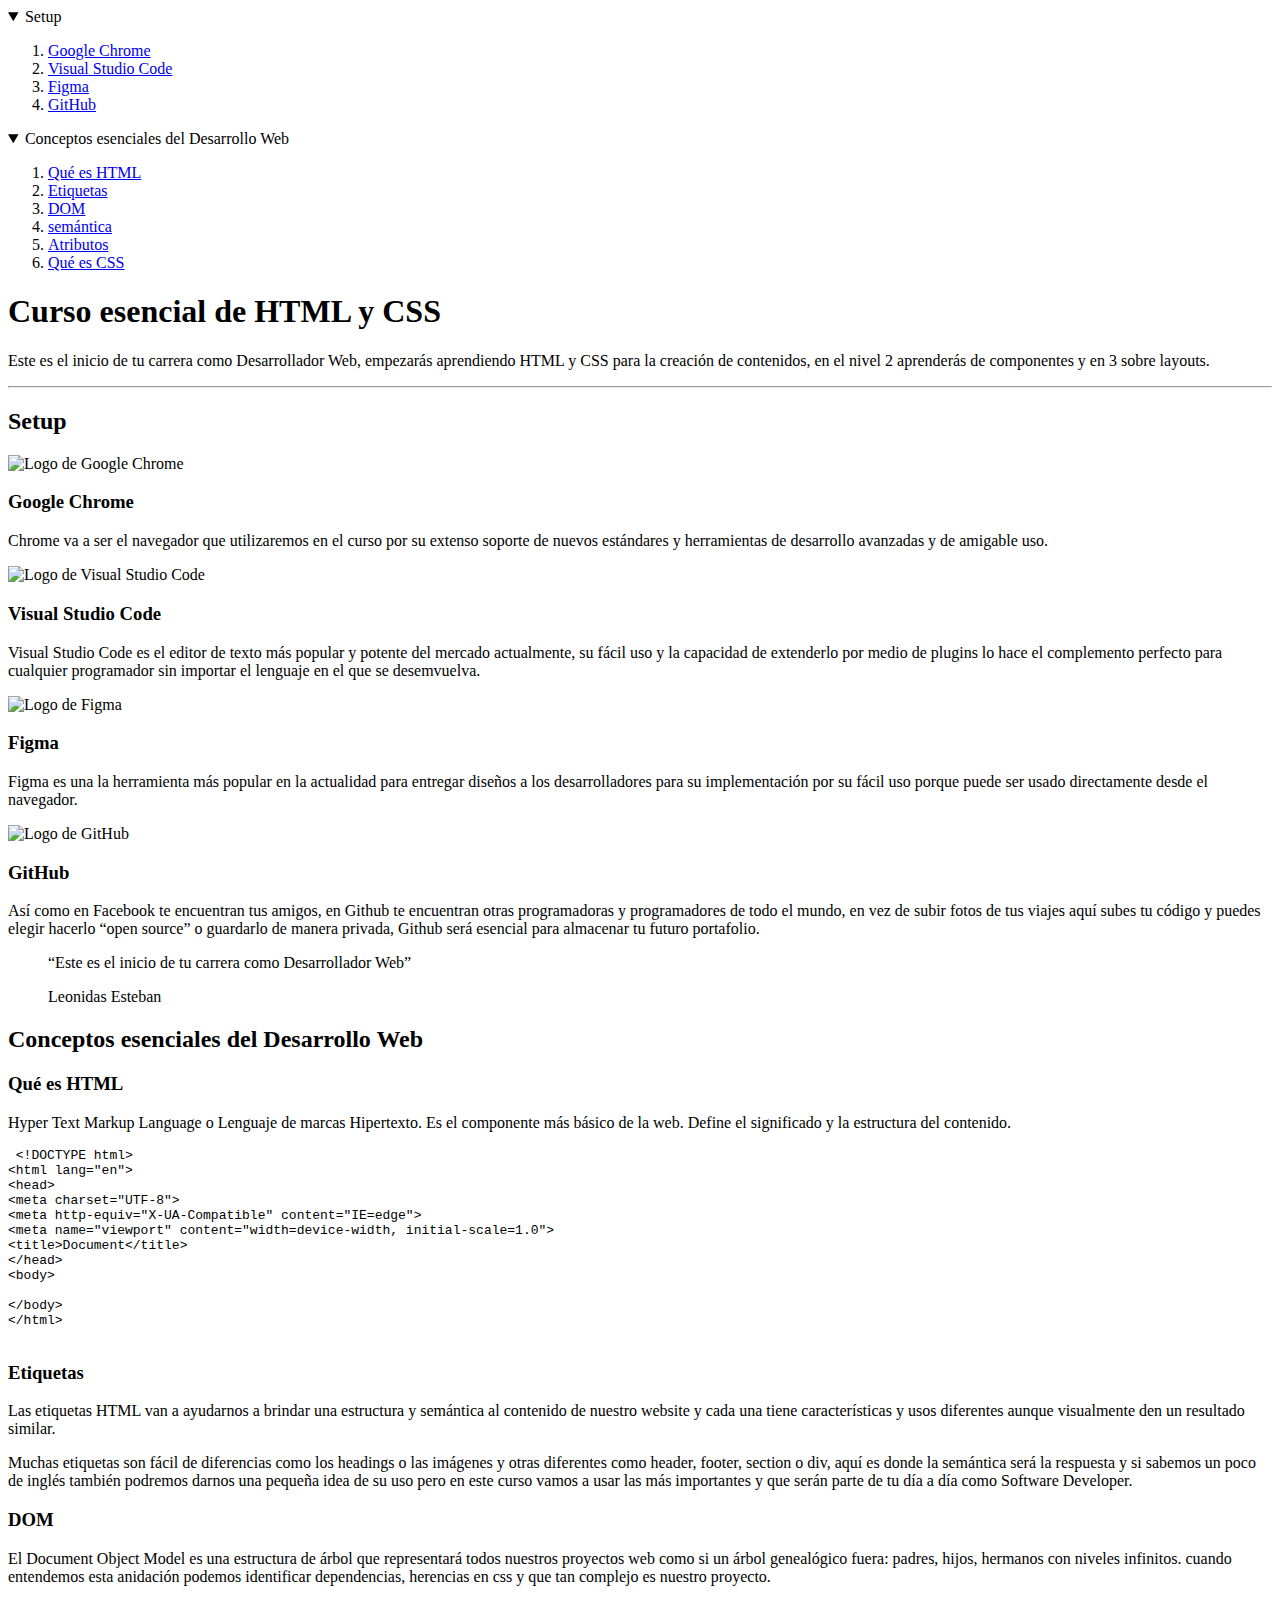
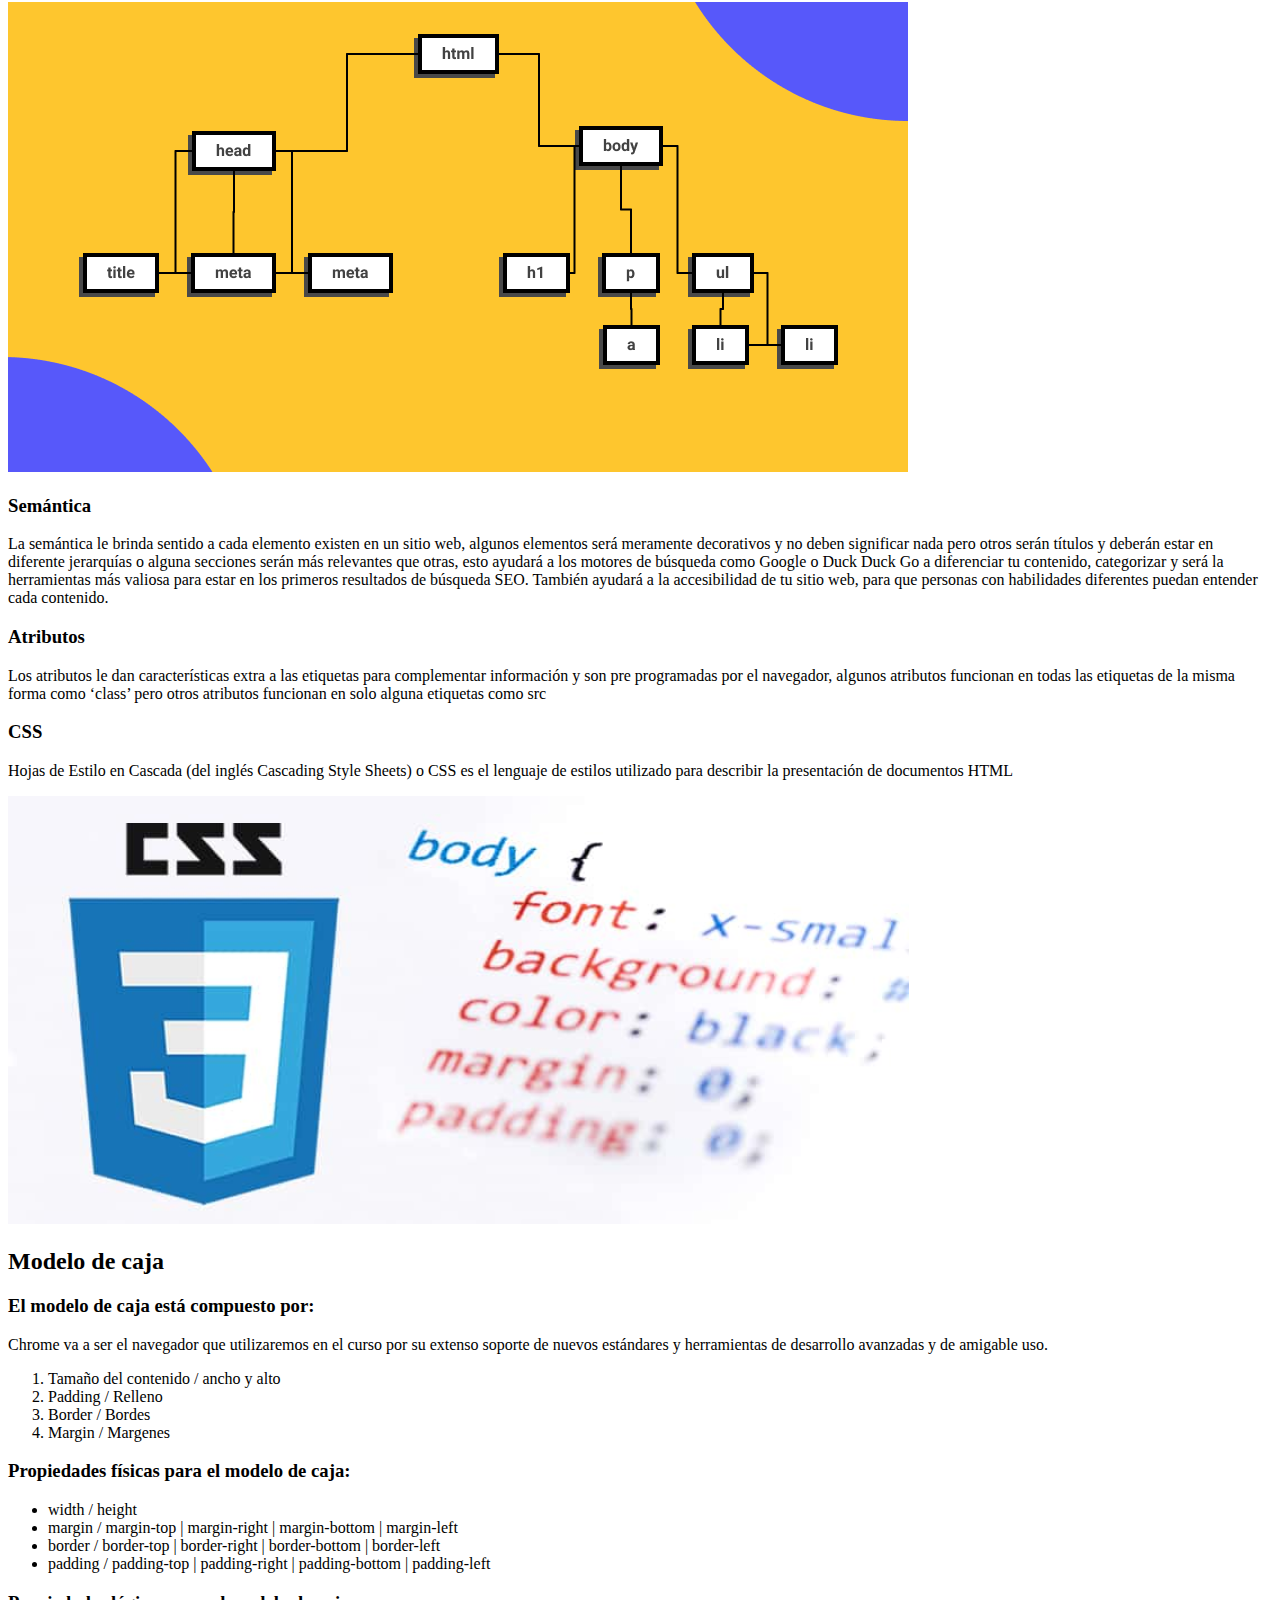
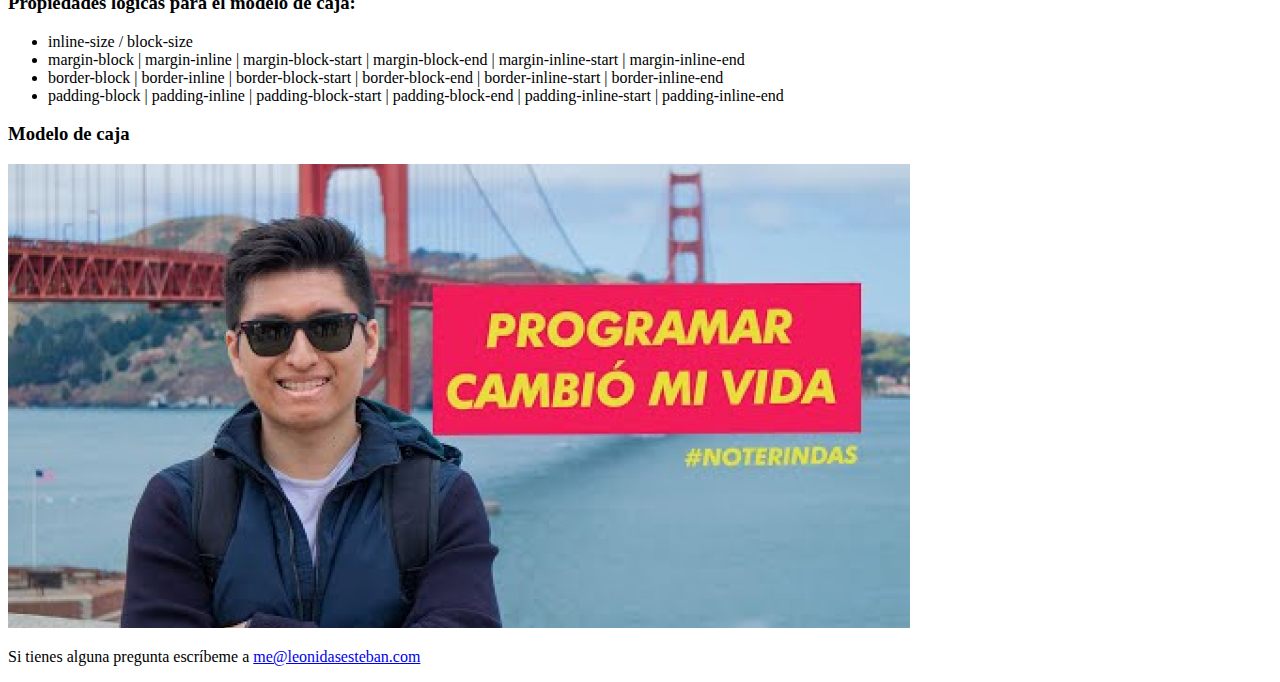
==== commit dbc008dc: "Add files via upload" ====
--- a/index.html
+++ b/index.html
@@ -1,17 +1,14 @@
 <!DOCTYPE html>
 <html lang="es">
     <head>
-        <link rel="stylesheet" href="styles-physical.css">
+        <link rel="stylesheet" href="styles-logical.css">
         <meta charset="UTF-8">
         <meta http-equiv="X-UA-Compatible" content="IE=edge">
         <meta name="viewport" content="width=device-width, initial-scale=1.0">
         <title>El Blog de Mauricio</title>
         <link rel="preconnect" href="https://fonts.googleapis.com">
-<link rel="preconnect" href="https://fonts.gstatic.com" crossorigin>
-<link href="https://fonts.googleapis.com/css2?family=Roboto:ital,wght@0,400;0,700;1,400;1,700&display=swap" rel="stylesheet">
-    </head>
-    <body>
-        <div class="hero"></div>
+        <link rel="preconnect" href="https://fonts.gstatic.com" crossorigin>
+        <link href="https://fonts.googleapis.com/css2?family=Nunito:ital,wght@0,400;0,700;1,400;1,700&family=Roboto:ital,wght@0,400;0,700;1,400;1,700&display=swap" rel="stylesheet">        <div class="hero"></div>
         <div class="header">
             <div class="wrapper">
                 <div class="header-content">
@@ -100,68 +97,66 @@
         <main class="main">
             <div class="wrapper" >
                 <div class="main-content" >
-                </div>
-                <h1>
-                Curso esencial de HTML y CSS
-                </h1>
-                <p>
-                    Este es el inicio de tu carrera como Desarrollador Web, empezarás aprendiendo HTML y CSS para la creación de
-                    contenidos, en el nivel 2 aprenderás de componentes y en 3 sobre layouts.
-                </p>
-                <hr>
-                <!-- (hr es es la linea que divide los temas en la pag) -->
-                <section class="section-content">
-                    <h2>
-                        Setup
-                    </h2>
-                    <img src="/images/google-chrome.png" alt="Logo de Google Chrome" title="Logo de Google Chrome">
-                    <h3 id="google-chrome">Google Chrome</h3>
-                    <p>
-                        Chrome va a ser el navegador que utilizaremos en el curso por su extenso soporte de nuevos estándares y herramientas de desarrollo avanzadas y de amigable uso.
-                    </p>
-                    <img src="/images/visual-studio-code.png" alt="Logo de Visual Studio Code" title="Logo de Visual Studio Code">
-                    <h3 id="vsc">Visual Studio Code</h3>
-                    <p>Visual Studio Code es el editor de texto más popular y potente del mercado actualmente, su fácil uso y la capacidad de extenderlo por medio de plugins lo hace el complemento perfecto para cualquier programador sin importar el lenguaje en el que se desemvuelva.
-                    </p>
-                    <img src="/images/figma.png" alt="Logo de Figma" title="Logo de Figma">
-                    <h3 id="figma">Figma</h3>
-                    <p>Figma es una la herramienta más popular en la actualidad para entregar diseños a los desarrolladores para su implementación por su fácil uso porque puede ser usado directamente desde el navegador.
-                    </p>
-                    <img src="/images/github.png" alt="Logo de GitHub" title="Logo de GitHub">
-                    <h3 id="github">GitHub</h3>
-                    <p>Así como en Facebook te encuentran tus amigos, en Github te encuentran otras programadoras y programadores de todo el mundo, en vez de subir fotos de tus viajes aquí subes tu código y puedes elegir hacerlo “open source” o guardarlo de manera privada, Github será esencial para almacenar tu futuro portafolio.
-                    </p>
-                    <blockquote>
+                    <h1>
+                        Curso esencial de HTML y CSS
+                    </h1>
+                    <p>
+                        Este es el inicio de tu carrera como Desarrollador Web, empezarás aprendiendo HTML y CSS para la creación de
+                        contenidos, en el nivel 2 aprenderás de componentes y en 3 sobre layouts.
+                    </p>
+                    <hr>
+                    <!-- (hr es es la linea que divide los temas en la pag) -->
+                    <section class="section-content">
+                        <h2>
+                            Setup
+                        </h2>
+                        <img src="images/google-chrome-logico.png" alt="Logo de Google Chrome" title="Logo de Google Chrome">
+                        <h3 id="google-chrome">Google Chrome</h3>
                         <p>
-                            “Este es el inicio de tu carrera como Desarrollador Web”
-                        </p>
-                        <p>
-                            <span>
-                                Leonidas Esteban
-                            </span>
-                            <!-- (span es una etiqueta que sirve para representar un contenido no semantico, dentro de un elemento semantico, que en este caso es P y se utiliza para poder diferenciar una parte del elemento en especial y poder darle un estilo unicamente a esa partte, sin afectar a todo el elemento) -->
+                            Chrome va a ser el navegador que utilizaremos en el curso por su extenso soporte de nuevos estándares y herramientas de desarrollo avanzadas y de amigable uso.
+                        </p>
+                        <img src="images/visual-studio-code-logico.png" alt="Logo de Visual Studio Code" title="Logo de Visual Studio Code">
+                        <h3 id="vsc">Visual Studio Code</h3>
+                        <p>Visual Studio Code es el editor de texto más popular y potente del mercado actualmente, su fácil uso y la capacidad de extenderlo por medio de plugins lo hace el complemento perfecto para cualquier programador sin importar el lenguaje en el que se desemvuelva.
+                        </p>
+                        <img src="images/figma-logico.png" alt="Logo de Figma" title="Logo de Figma">
+                        <h3 id="figma">Figma</h3>
+                        <p>Figma es una la herramienta más popular en la actualidad para entregar diseños a los desarrolladores para su implementación por su fácil uso porque puede ser usado directamente desde el navegador.
+                        </p>
+                        <img src="images/github-logico.png" alt="Logo de GitHub" title="Logo de GitHub">
+                        <h3 id="github">GitHub</h3>
+                        <p>Así como en Facebook te encuentran tus amigos, en Github te encuentran otras programadoras y programadores de todo el mundo, en vez de subir fotos de tus viajes aquí subes tu código y puedes elegir hacerlo “open source” o guardarlo de manera privada, Github será esencial para almacenar tu futuro portafolio.
+                        </p>
+                        <blockquote>
+                            <p>
+                                “Este es el inicio de tu carrera como Desarrollador Web”
                             </p>
-                    </blockquote>
+                            <p>
+                                <span>
+                                    Leonidas Esteban
+                                </span>
+                                <!-- (span es una etiqueta que sirve para representar un contenido no semantico, dentro de un elemento semantico, que en este caso es P y se utiliza para poder diferenciar una parte del elemento en especial y poder darle un estilo unicamente a esa partte, sin afectar a todo el elemento) -->
+                            </p>
+                        </blockquote>
                 </section>
-                <hr>
                 <section class="section-content">
                     <h2>Conceptos esenciales del Desarrollo Web</h2>
                     <h3 id="html">Qué es HTML</h3>
                     <p>Hyper Text Markup Language o Lenguaje de marcas Hipertexto. Es el componente más básico de la web. Define el significado y la estructura del contenido.
                     </p>
                     <pre>
-            &lt;!DOCTYPE html&gt;
-            &lt;html lang=&quot;en&quot;&gt;
-            &lt;head&gt;
-            &lt;meta charset=&quot;UTF-8&quot;&gt;
-            &lt;meta http-equiv=&quot;X-UA-Compatible&quot; content=&quot;IE=edge&quot;&gt;
-            &lt;meta name=&quot;viewport&quot; content=&quot;width=device-width, initial-scale=1.0&quot;&gt;
-            &lt;title&gt;Document&lt;/title&gt;
-            &lt;/head&gt;
-            &lt;body&gt;
-    
-            &lt;/body&gt;
-            &lt;/html&gt;
+ &lt;!DOCTYPE html&gt;
+&lt;html lang=&quot;en&quot;&gt;
+&lt;head&gt;
+&lt;meta charset=&quot;UTF-8&quot;&gt;
+&lt;meta http-equiv=&quot;X-UA-Compatible&quot; content=&quot;IE=edge&quot;&gt;
+&lt;meta name=&quot;viewport&quot; content=&quot;width=device-width, initial-scale=1.0&quot;&gt;
+&lt;title&gt;Document&lt;/title&gt;
+&lt;/head&gt;
+&lt;body&gt;
+                        
+&lt;/body&gt;
+&lt;/html&gt;
                     </pre>
                     <h3 id="etiquetas">Etiquetas</h3>
                     <p>Las etiquetas HTML van a ayudarnos a brindar una estructura y semántica al contenido de nuestro website y cada una tiene características y usos diferentes aunque visualmente den un resultado similar.</p>
@@ -170,7 +165,7 @@
                     <h3 id="dom">DOM</h3>
                     <p>El Document Object Model es una estructura de árbol que representará todos nuestros proyectos web como si un árbol genealógico fuera: padres, hijos, hermanos con niveles infinitos. cuando entendemos esta anidación podemos identificar dependencias, herencias en css y que tan complejo es nuestro proyecto.
                     </p>
-                    <img src="/images/dom.png" alt="Estructura de arbol que representa al Document Object Mode" title="Estructura de arbol que representa al Document Object Mode">
+                    <img src="images/dom.png" alt="Estructura de arbol que representa al Document Object Mode" title="Estructura de arbol que representa al Document Object Mode">
                     <h3 id="semantica">Semántica</h3>
                     <p>
                         La semántica le brinda sentido a cada elemento existen en un sitio web, algunos elementos será meramente decorativos y no deben significar nada pero otros serán títulos y deberán estar en diferente jerarquías o alguna secciones serán más relevantes que otras, esto ayudará a los motores de búsqueda como Google o Duck Duck Go a diferenciar tu contenido, categorizar y será la herramientas más valiosa para estar en los primeros resultados de búsqueda SEO. También ayudará a la accesibilidad de tu sitio web, para que personas con habilidades diferentes puedan entender cada contenido.
@@ -183,7 +178,7 @@
                     <p>
                         Hojas de Estilo en Cascada (del inglés Cascading Style Sheets) o CSS es el lenguaje de estilos utilizado para describir la presentación de documentos HTML
                     </p>
-                    <img src="/images/css-image.png" alt="Imagen del lenguaje CSS" title="Imagen del lenguaje CSS">
+                    <img src="images/css-image.png" alt="Imagen del lenguaje CSS" title="Imagen del lenguaje CSS">
                 </section>
                 <section class="section-content">
                     <h2>Modelo de caja</h2>
@@ -191,12 +186,12 @@
                     <p>
                         Chrome va a ser el navegador que utilizaremos en el curso por su extenso soporte de nuevos estándares y herramientas de desarrollo avanzadas y de amigable uso.
                     </p>
-                        <ol>
-                            <li>Tamaño del contenido / ancho y alto</li>
-                            <li>Padding / Relleno</li>
-                            <li>Border / Bordes</li>
-                            <li>Margin / Margenes</li>
-                        </ol>
+                    <ol>
+                        <li>Tamaño del contenido / ancho y alto</li>
+                        <li>Padding / Relleno</li>
+                        <li>Border / Bordes</li>
+                        <li>Margin / Margenes</li>
+                    </ol>
                     <h3>Propiedades físicas para el modelo de caja:</h3>
                     <ul>
                         <li>width / height</li>
@@ -213,12 +208,13 @@
                     </ul>
                 </section>
                 <h3>Modelo de caja</h3>
-                <img src="/images/image-final.png" alt="foto de leonidas" title="foto de leonidas">
+                <img src="images/image-final.png" alt="foto de leonidas" title="foto de leonidas">
                 <p>
                     Si tienes alguna pregunta escríbeme a
                     <a href="mailto:me@leonidasesteban.com">me@leonidasesteban.com</a>
                 </p>
-                </div>
+             </div>
+            </div>
         </main>
     </body>
 </html>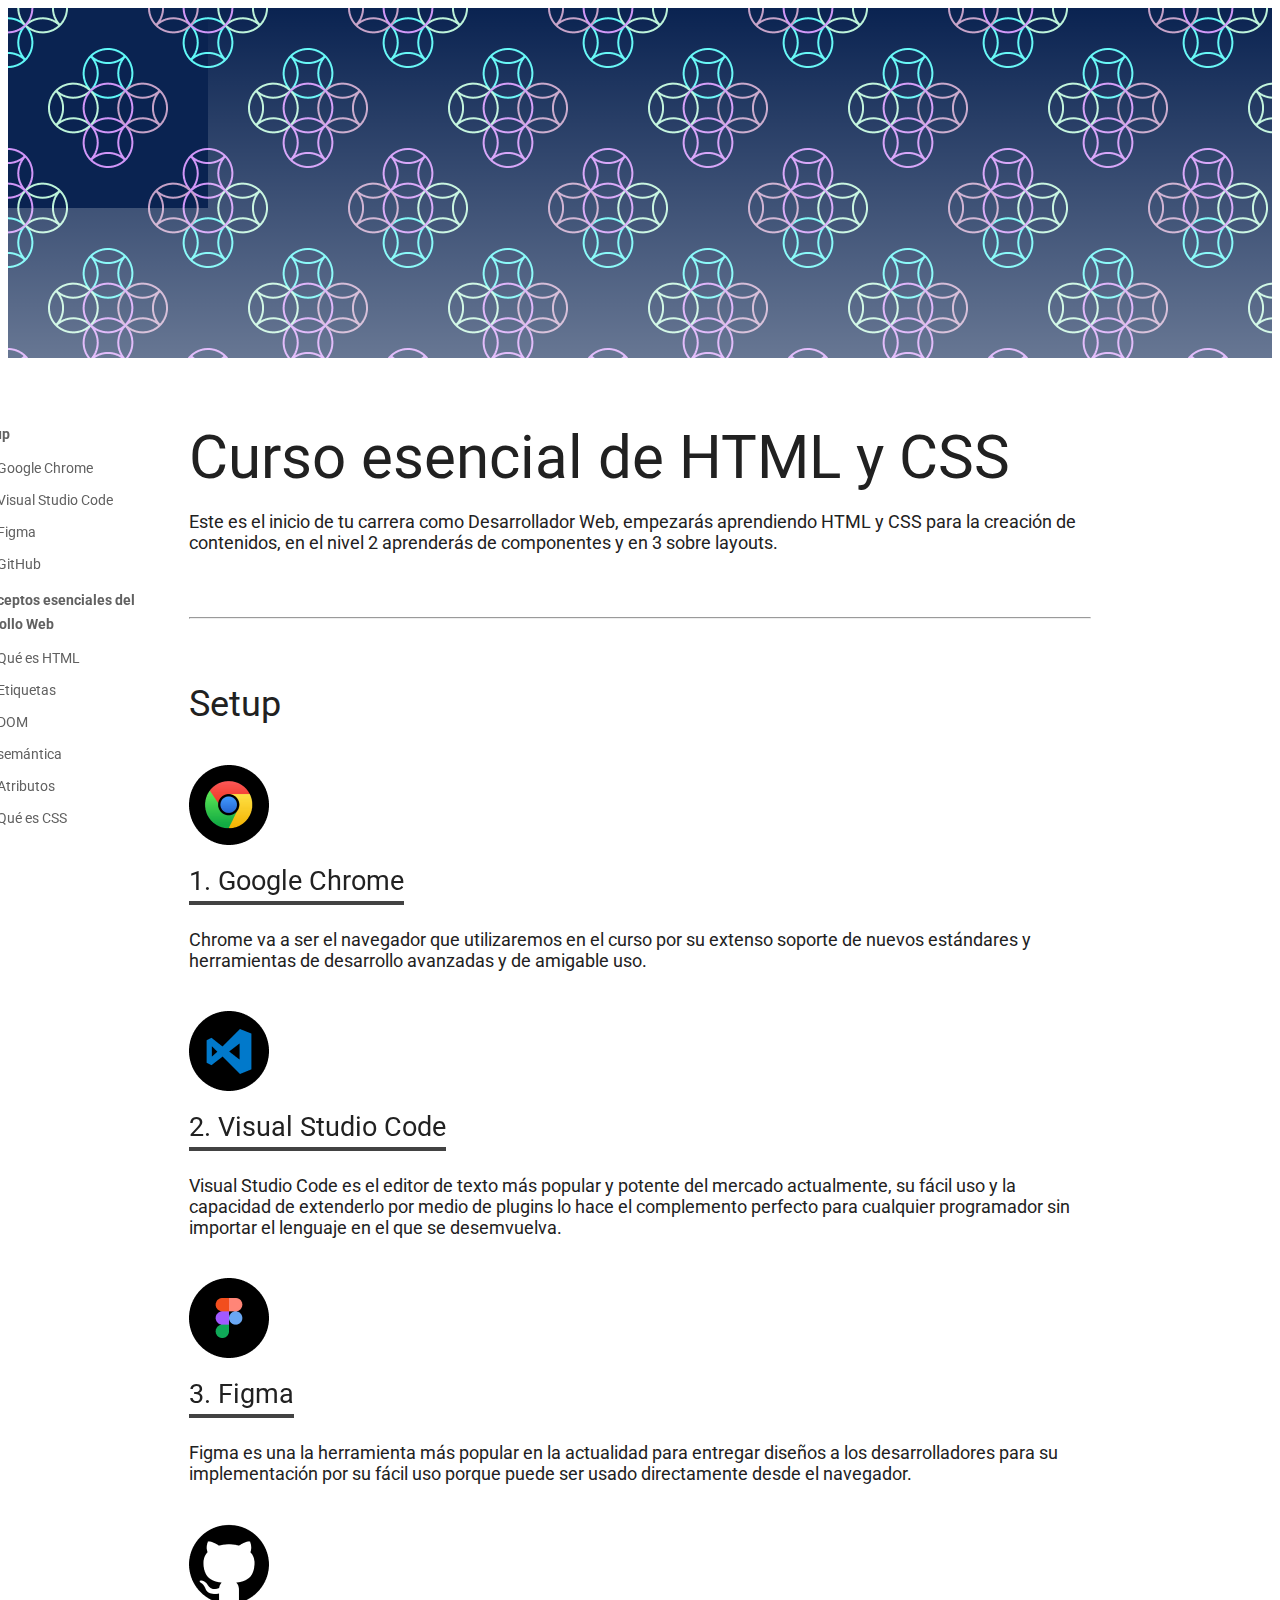
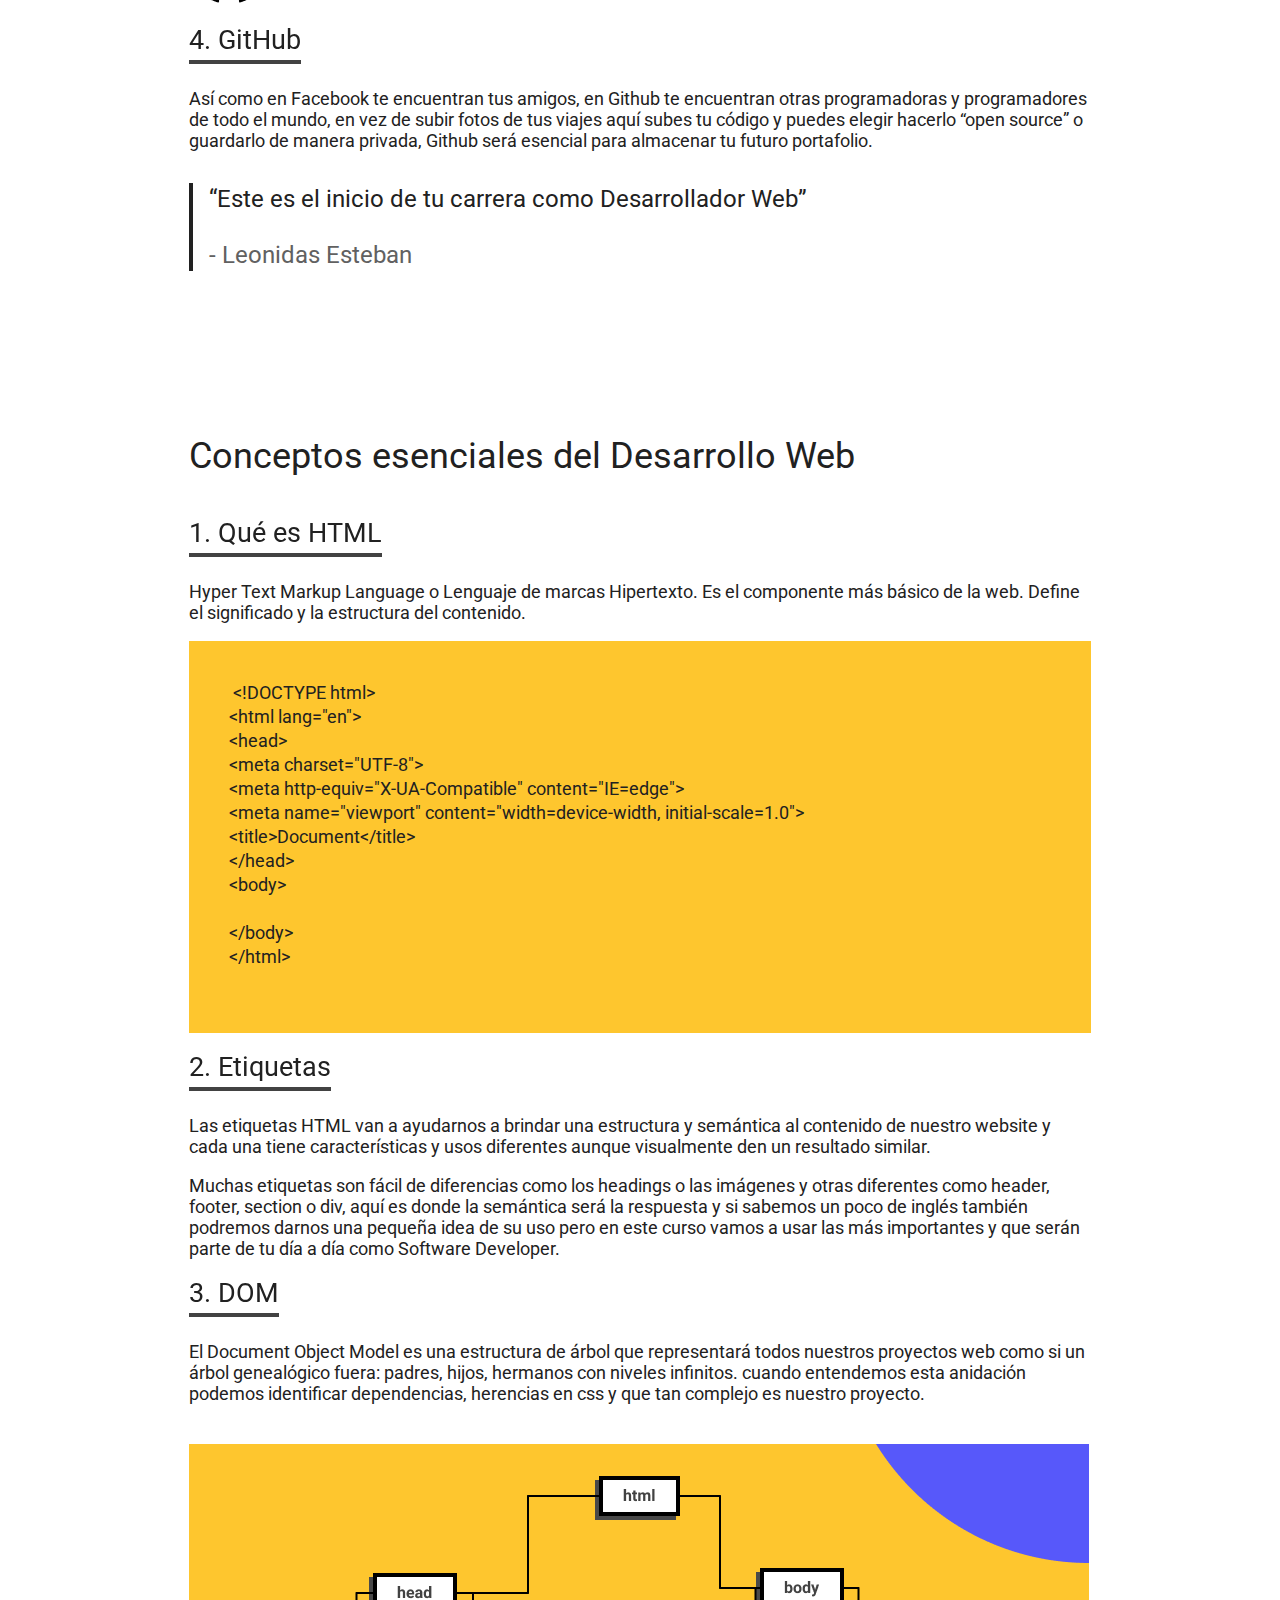
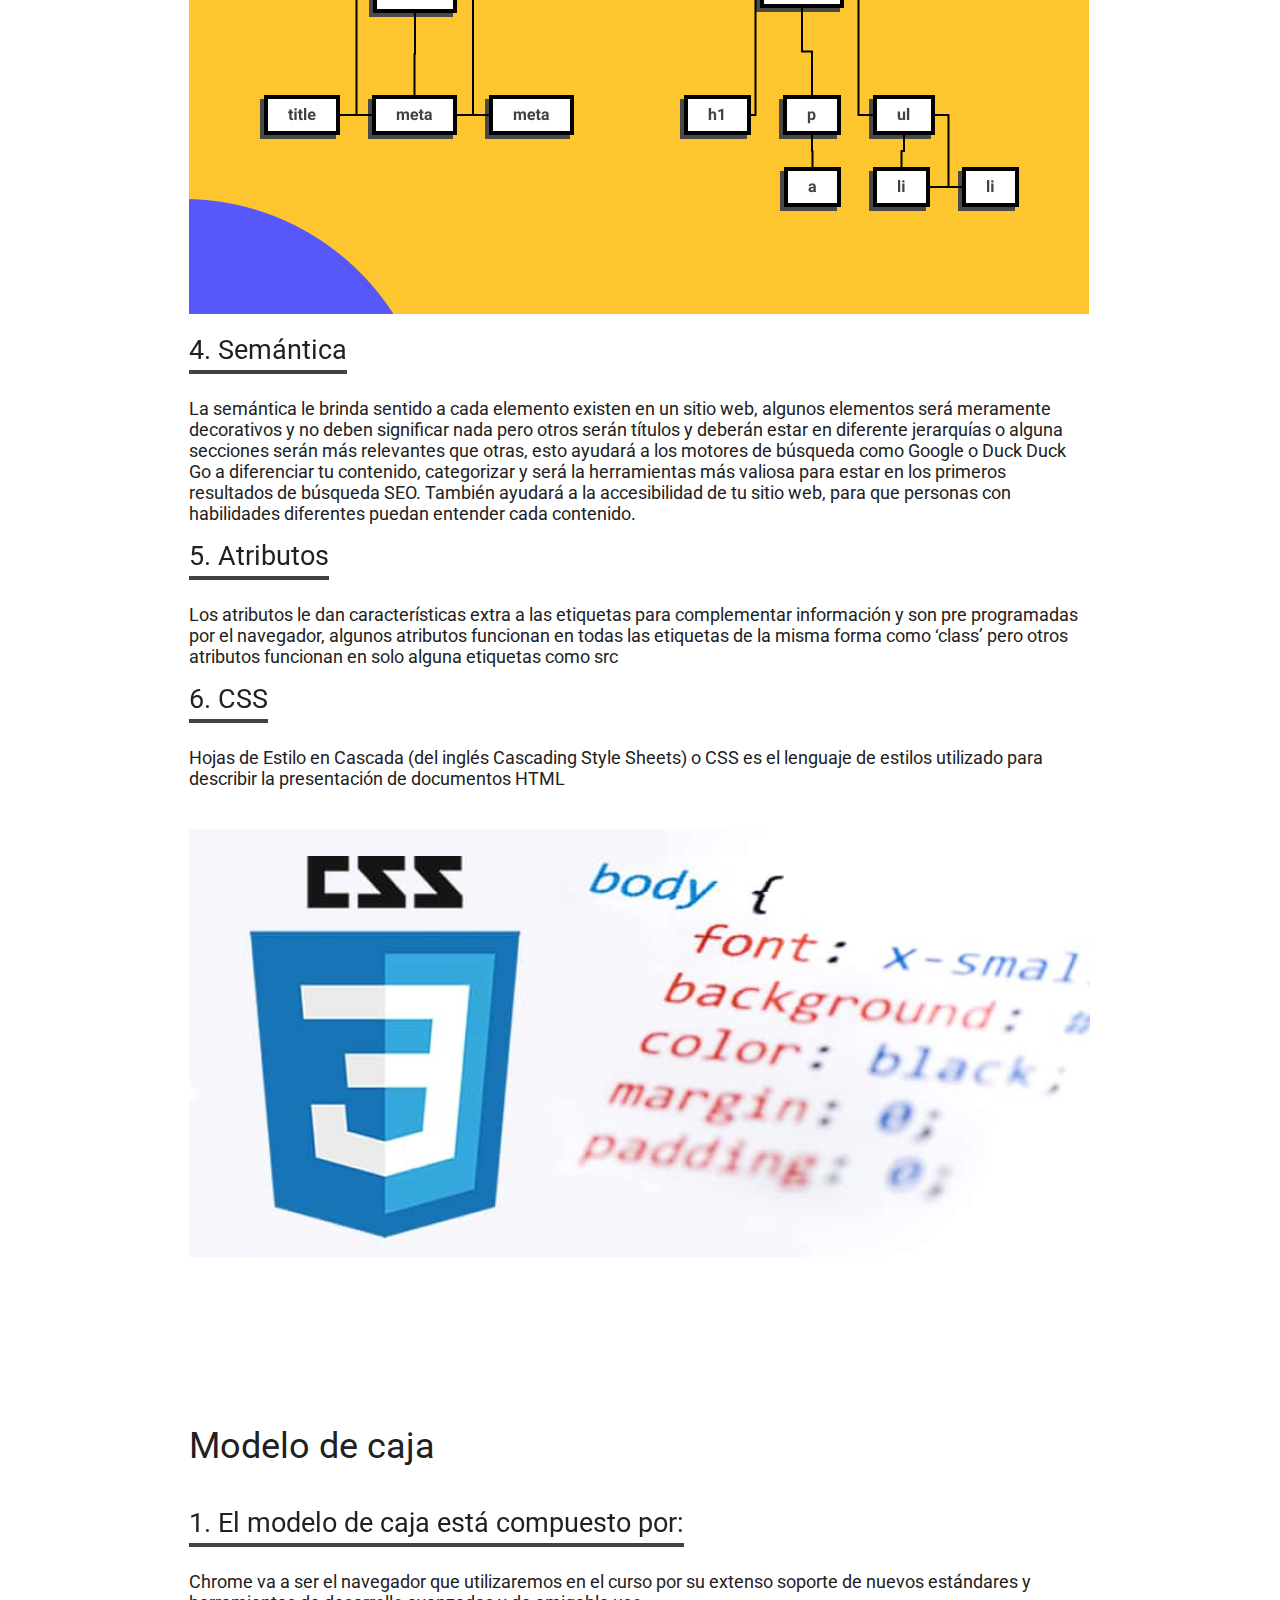
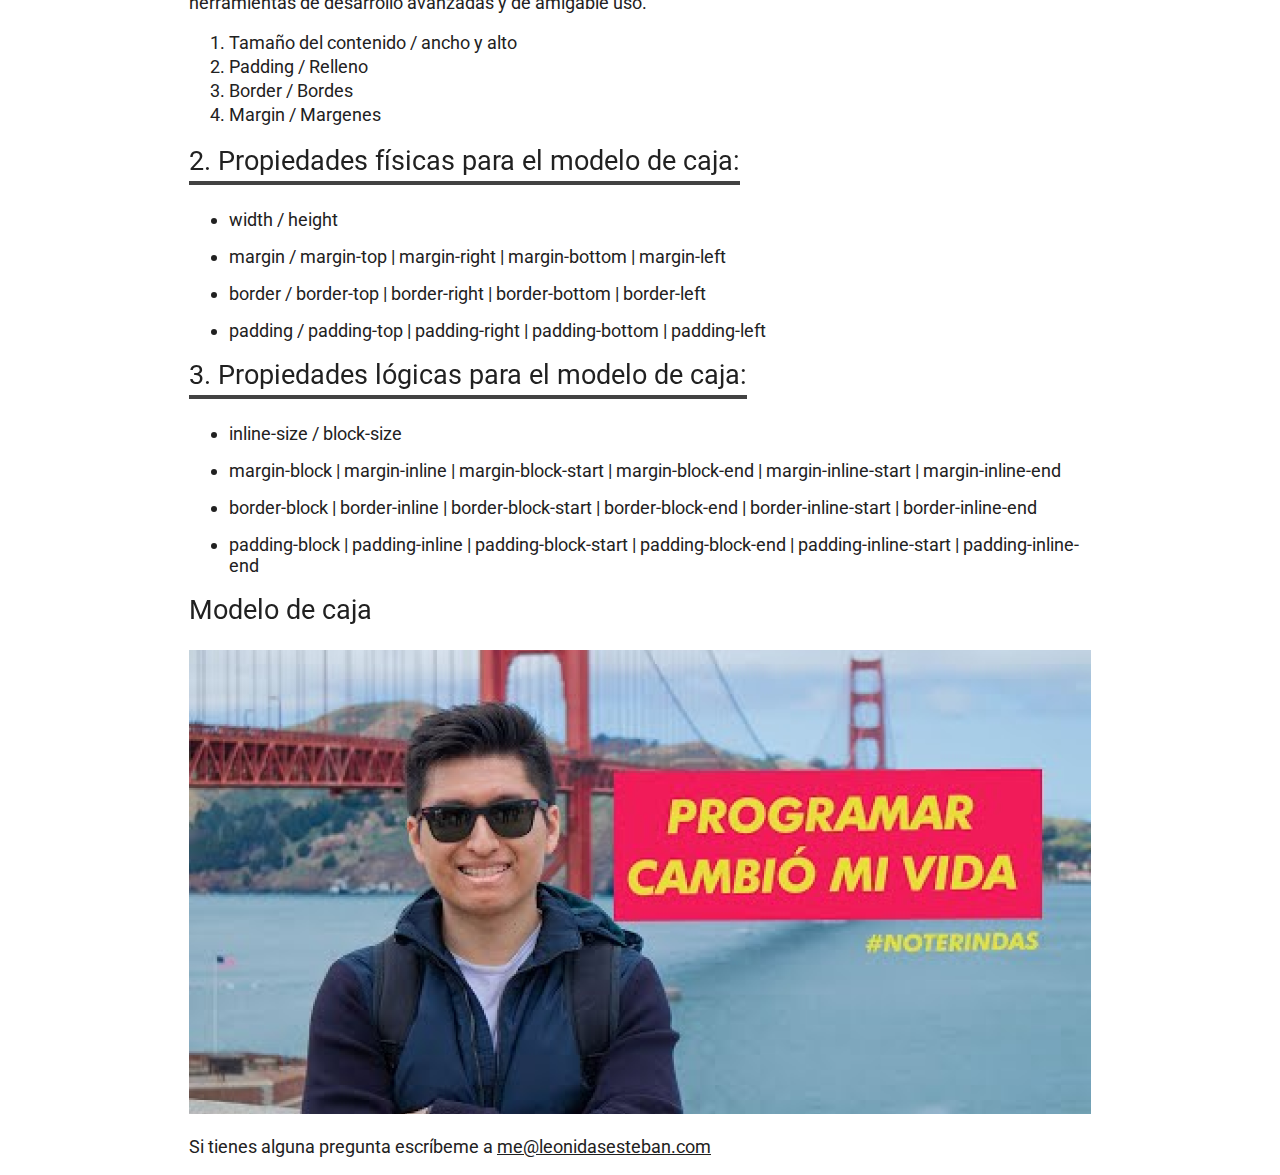
==== commit 87b98e2c: "Update index.html" ====
--- a/index.html
+++ b/index.html
@@ -1,14 +1,17 @@
 <!DOCTYPE html>
 <html lang="es">
     <head>
-        <link rel="stylesheet" href="styles-logical.css">
+        <link rel="stylesheet" href="styles-physical.css">
         <meta charset="UTF-8">
         <meta http-equiv="X-UA-Compatible" content="IE=edge">
         <meta name="viewport" content="width=device-width, initial-scale=1.0">
         <title>El Blog de Mauricio</title>
-        <link rel="preconnect" href="https://fonts.googleapis.com">
-        <link rel="preconnect" href="https://fonts.gstatic.com" crossorigin>
-        <link href="https://fonts.googleapis.com/css2?family=Nunito:ital,wght@0,400;0,700;1,400;1,700&family=Roboto:ital,wght@0,400;0,700;1,400;1,700&display=swap" rel="stylesheet">        <div class="hero"></div>
+       <link rel="preconnect" href="https://fonts.googleapis.com">
+<link rel="preconnect" href="https://fonts.gstatic.com" crossorigin>
+<link href="https://fonts.googleapis.com/css2?family=Roboto:ital,wght@0,400;0,700;1,400;1,700&display=swap" rel="stylesheet">
+        <div class="hero">
+            <img src="images/patron-1.png">
+        </div>
         <div class="header">
             <div class="wrapper">
                 <div class="header-content">
@@ -110,20 +113,20 @@
                         <h2>
                             Setup
                         </h2>
-                        <img src="images/google-chrome-logico.png" alt="Logo de Google Chrome" title="Logo de Google Chrome">
+                        <img src="images/google-chrome.png" alt="Logo de Google Chrome" title="Logo de Google Chrome">
                         <h3 id="google-chrome">Google Chrome</h3>
                         <p>
                             Chrome va a ser el navegador que utilizaremos en el curso por su extenso soporte de nuevos estándares y herramientas de desarrollo avanzadas y de amigable uso.
                         </p>
-                        <img src="images/visual-studio-code-logico.png" alt="Logo de Visual Studio Code" title="Logo de Visual Studio Code">
+                        <img src="images/visual-studio-code.png" alt="Logo de Visual Studio Code" title="Logo de Visual Studio Code">
                         <h3 id="vsc">Visual Studio Code</h3>
                         <p>Visual Studio Code es el editor de texto más popular y potente del mercado actualmente, su fácil uso y la capacidad de extenderlo por medio de plugins lo hace el complemento perfecto para cualquier programador sin importar el lenguaje en el que se desemvuelva.
                         </p>
-                        <img src="images/figma-logico.png" alt="Logo de Figma" title="Logo de Figma">
+                        <img src="images/figma.png" alt="Logo de Figma" title="Logo de Figma">
                         <h3 id="figma">Figma</h3>
                         <p>Figma es una la herramienta más popular en la actualidad para entregar diseños a los desarrolladores para su implementación por su fácil uso porque puede ser usado directamente desde el navegador.
                         </p>
-                        <img src="images/github-logico.png" alt="Logo de GitHub" title="Logo de GitHub">
+                        <img src="images/github.png" alt="Logo de GitHub" title="Logo de GitHub">
                         <h3 id="github">GitHub</h3>
                         <p>Así como en Facebook te encuentran tus amigos, en Github te encuentran otras programadoras y programadores de todo el mundo, en vez de subir fotos de tus viajes aquí subes tu código y puedes elegir hacerlo “open source” o guardarlo de manera privada, Github será esencial para almacenar tu futuro portafolio.
                         </p>
@@ -217,4 +220,4 @@
             </div>
         </main>
     </body>
-</html>+</html>
--- a/styles-physical.css
+++ b/styles-physical.css
@@ -0,0 +1,190 @@
+@font-face {
+    font-family: charter;
+    src: url(fonts/charter-regular.otf);
+    font-style: normal;
+    font-weight: 400;
+}
+@font-face {
+    font-family: charter;
+    src: url(fonts/charter-bold-italic.otf);
+    font-style: italic;
+    font-weight: 400;
+}
+@font-face {
+    font-family: charter;
+    src: url(fonts/charter-bold.otf);
+    font-style: normal;
+    font-weight: 700;
+}
+@font-face {
+    font-family: charter;
+    src: url(fonts/charter-bold-italic.otf);
+    font-style: italic;
+    font-weight: 700;
+}
+:root {
+    font-size: 18px;
+    --mygray30: #212121;
+    --mygray20: #212429;
+    --mygray15: #424242;
+    --mygray10: #616161;
+}
+html{
+    scroll-behavior: smooth;
+}
+/* (esta propiedad agregada al html hace que el scroll se smooth, por lo tanto cuando hacemos click en los enlaces internos, nos dirigira a la seccion deseada, de una manera smooth) */
+body {
+    color: var(--mygray30);
+    font-family: 'Roboto', sans-serif;
+    /* font-family: charter; */
+}
+a {
+    color:var(--mygray30);
+}
+header {
+    font-size: 14px;
+    width: 188px;
+    color: var(--mygray10);
+    position: absolute;
+    top: 64px;
+    left: -232px;
+    z-index: 1;
+}
+header a {
+    color: var(--mygray10);
+    text-decoration: none;
+    /* (esto sirve para cambiar el color de los enlaces ya que no lo hereda del header si no del a que esta arriba y el text decoration none es para sacar el subrallado, si lo quisieramos agregar un subrallado es text-decoration: underline;) */
+}
+header a:hover{
+    color: var(--mygray30);
+}
+header li{
+    margin-bottom: 16px;
+}
+nav details summary{
+    font-weight: bold;
+    line-height: 24px;
+}
+h1 {
+    font-size: 60px;
+    margin-top: 64px;
+    margin-bottom: 16px;
+    font-weight: normal;
+}
+/* (H1+P UTILIZAMOS ESTE SELECTOR ADYACENTE PARA AFECTAR SOLO AL PRIMER P DENTRO DE H1 no ocupamos h1~p porque el selector de hermano afectaria a mas p si los tuvieramos) */
+/* h1 + p{
+    margin-bottom: 64px
+} */
+hr{
+    /* color: var(--mygray10); el color del hr se pone con el color de border, debo cambiarlo cuando llegue a esa clase */
+    margin: 64px 0px;
+}
+h2 {
+    font-size: 2em;
+    /* el font size en este caso seria de 32px porque el em esta reaccionando a los 16px que tiene por defecto el elemento mas cercano al root (html en este caso) y no esta reaccionando a los 60 px de h1 porque no esta anidado dentro de este, si h2 estuviera anidada dentro de un body con font size de 60px, los px de este h2 serian de 120 no de 32. */
+    margin: 64px 0px 0px;
+    font-weight: normal;
+}
+h2 + .section-content img{
+    margin-bottom: 40px;
+}
+h2 + h3{
+    margin: 40px 0px 24px;
+}
+h3 {
+    font-size: 1.5em;
+    margin-top: 16px;
+    margin-bottom: 24px;
+    font-weight: normal;
+    position: relative;
+    top: 0px;
+    width: fit-content;
+}
+/* El width fit-content hace que el elemento se adapte a lo que está dentro del la etiqueta, tambien le puedes pasar parametros para que se ajuste a un tamaño
+Incluso puedes ahorrarte ese after que crea ese subrayado y solamente colocar  un 
+h3{
+  border-bottom: 3px solid red;
+  width: fit-content;
+}  */
+h3 + p {
+    margin-bottom: 0px;
+}
+.section-content img{
+    margin-top: 40px;
+}
+pre {
+    background: #FEC62E;
+    padding: 40px;
+    font-family: 'roboto';
+    line-height: 24px;
+}
+blockquote{
+    font-size: 24px;
+    margin: 32px 0px;
+    padding-left: 16px;
+    line-height: 32px;
+    border-left: 4px solid var(--mygray30);
+}
+blockquote span{
+    color: var(--mygray10)
+}
+blockquote span::before{
+    content: '-';
+}
+.header{
+    position: sticky;
+    top: 0;
+}
+.header-content{
+    position: relative;
+}
+.main{
+/* position: relative; */
+}
+.wrapper{
+    width: 902px;
+    margin: auto;
+}
+.main-content{
+    /* padding: 20px; */
+}
+.hero {
+    background-image: linear-gradient(to top, rgba(255, 255, 255, .38), transparent), url('images/patron-1.png');
+    height: 350px;
+}
+.section-content + hr{
+    display: none;
+}
+/* (este section-content + hr hace que si hay un hr adyacente a un section content, este hr se oculte, es para no borrarlo de html) */
+.section-content ul li{
+    margin-bottom: 16px;
+}
+.section-content{
+    margin-top: 164px;
+}
+.section-content:first-of-type{
+margin: 0;
+}
+.section-content ol li{
+    line-height: 24px;
+}
+.section-content {
+    counter-reset: titleList;
+}
+.section-content h3{
+        counter-increment: titleList;
+        padding-bottom: 8px;
+    }
+.section-content h3::before{
+content: counter(titleList) ". ";
+}
+.section-content h3::after{
+    content: '';
+    width: 100%;
+    height: 4px;
+    background: var(--mygray15);
+    display: inline-block;
+    position: absolute;
+    bottom: 0;
+    left: 0;
+}
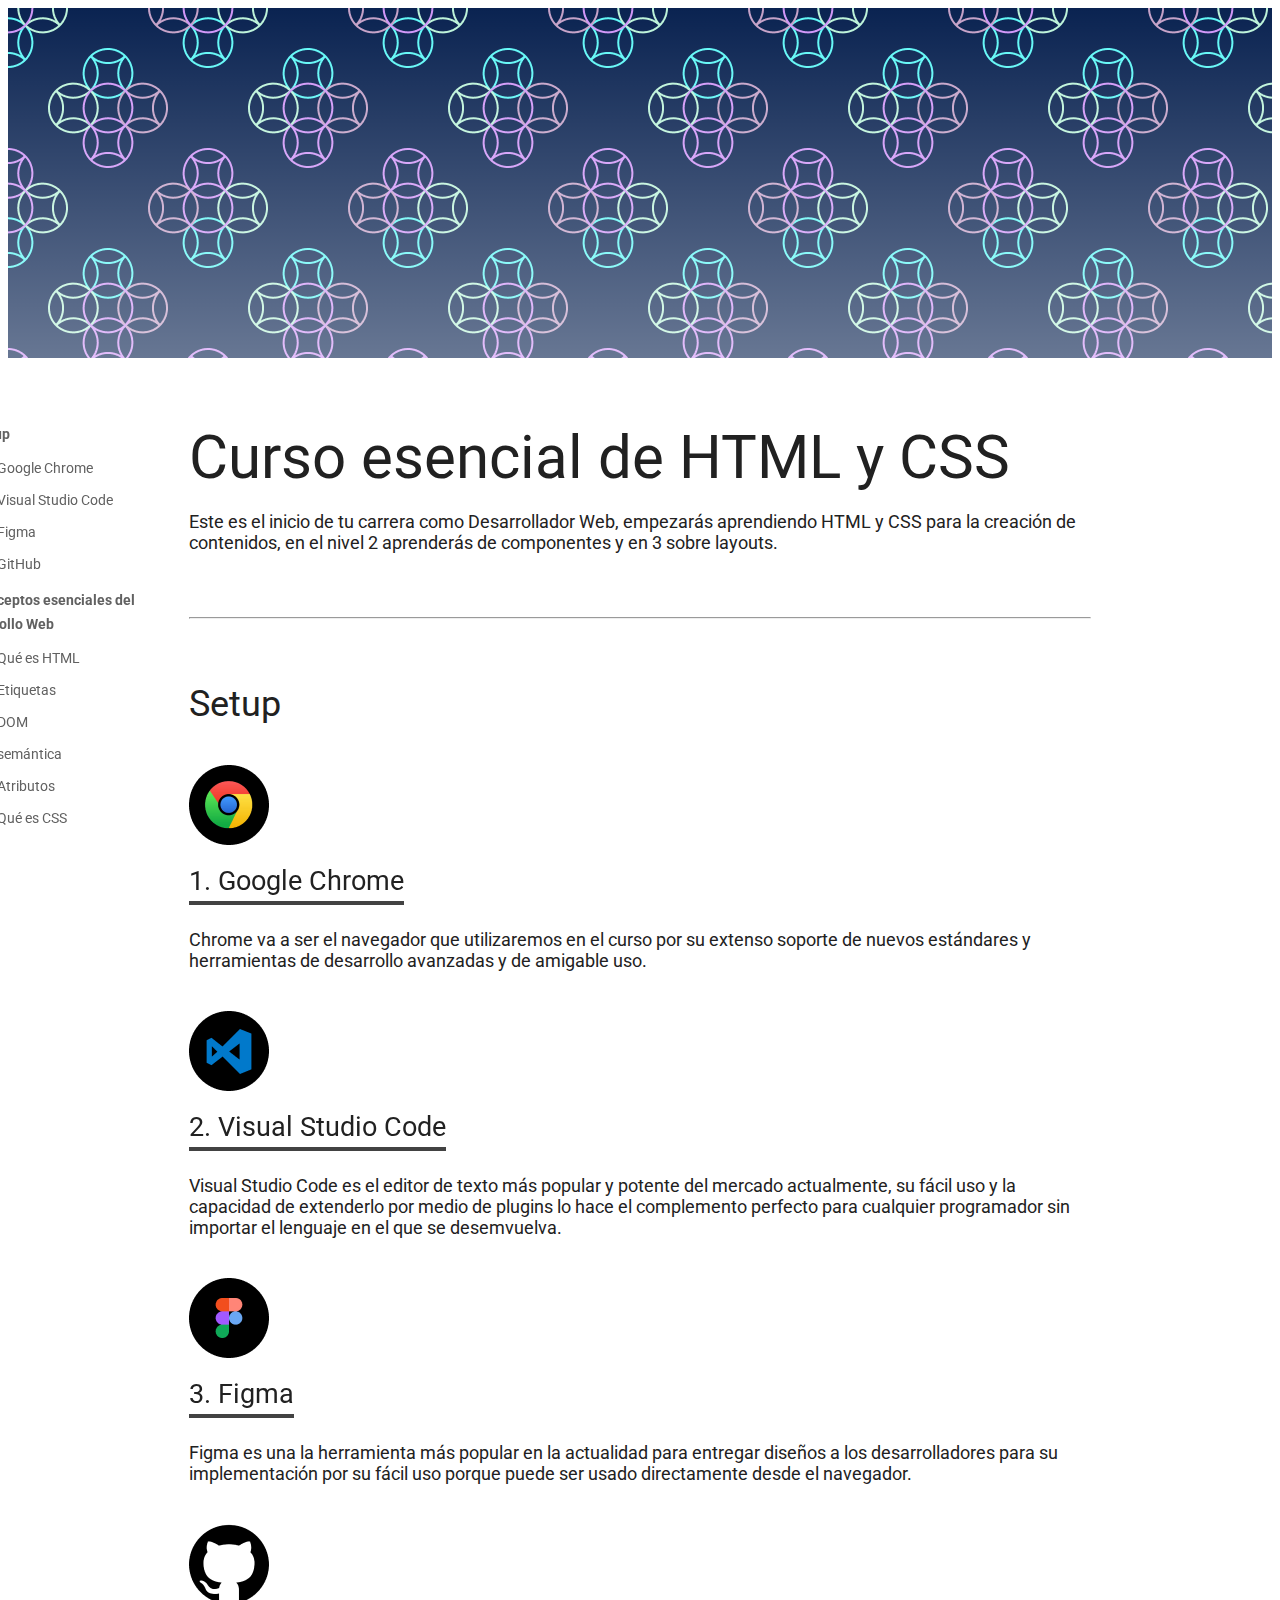
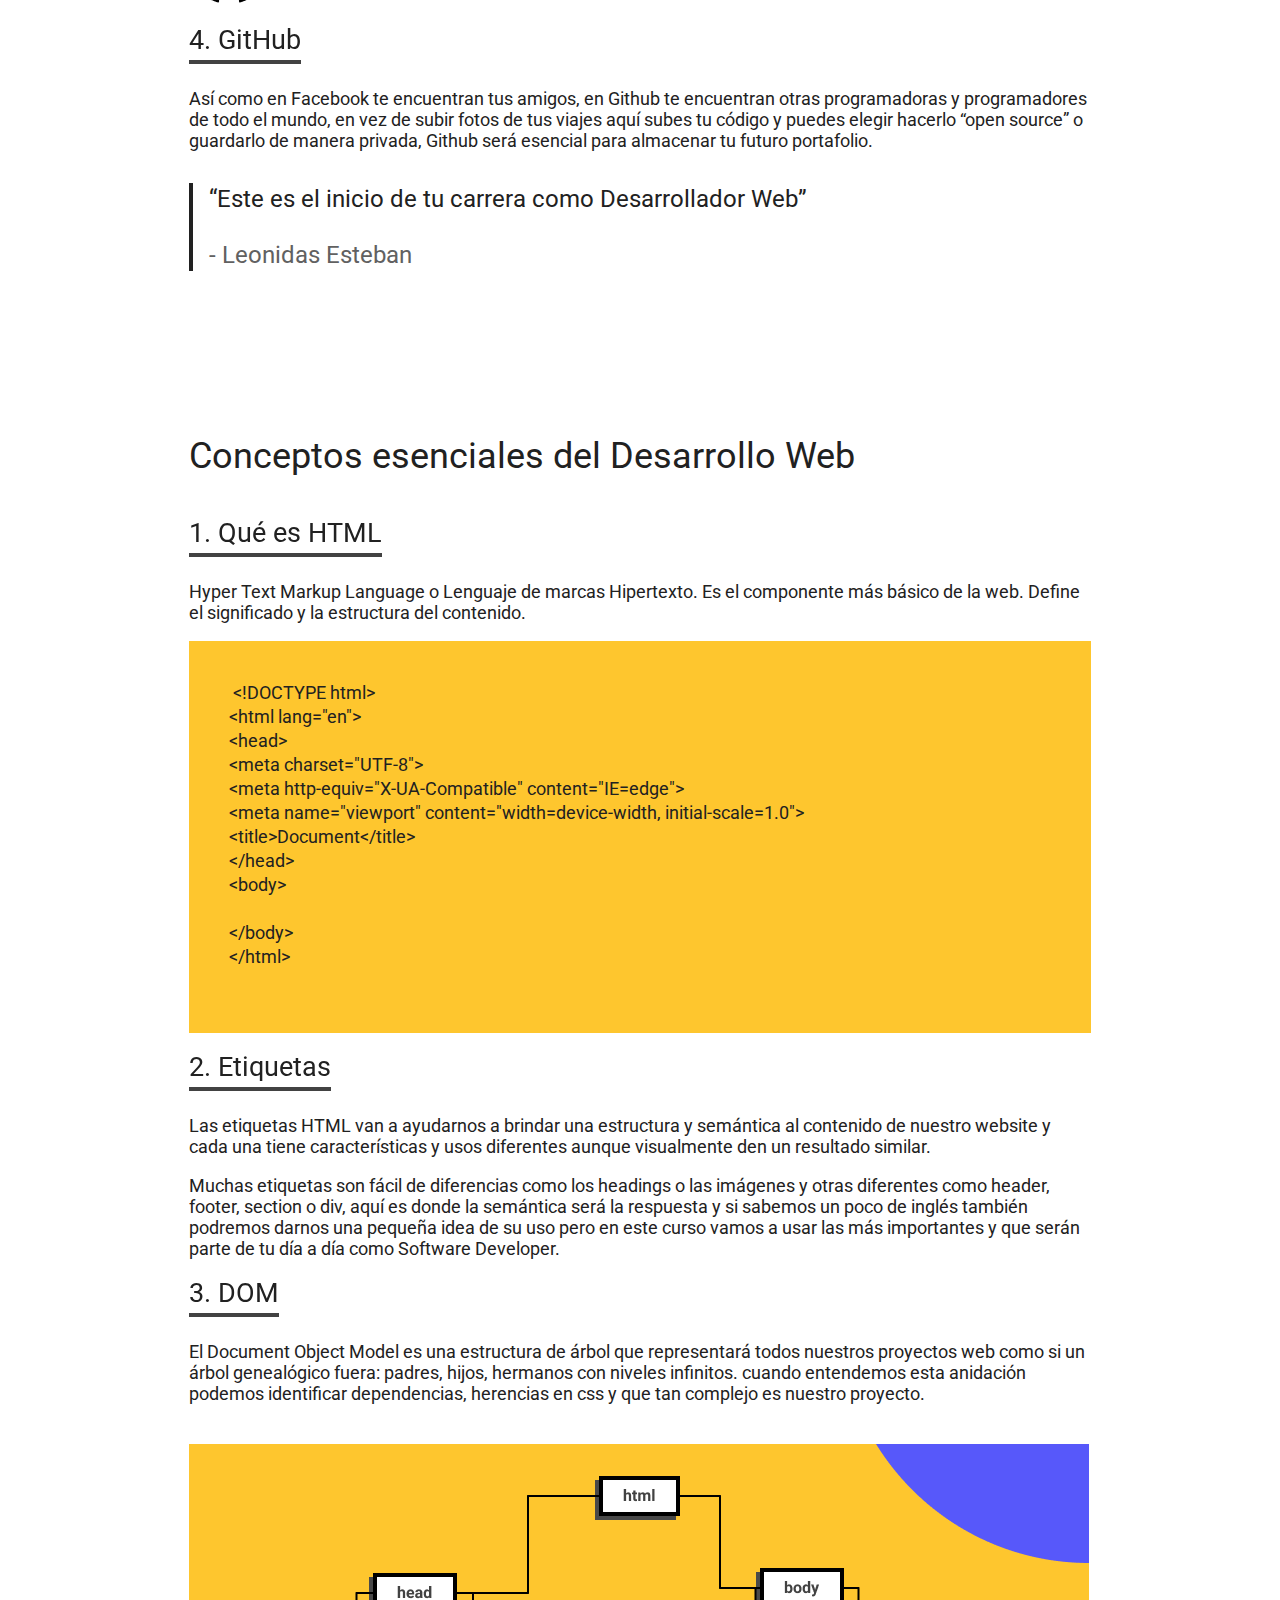
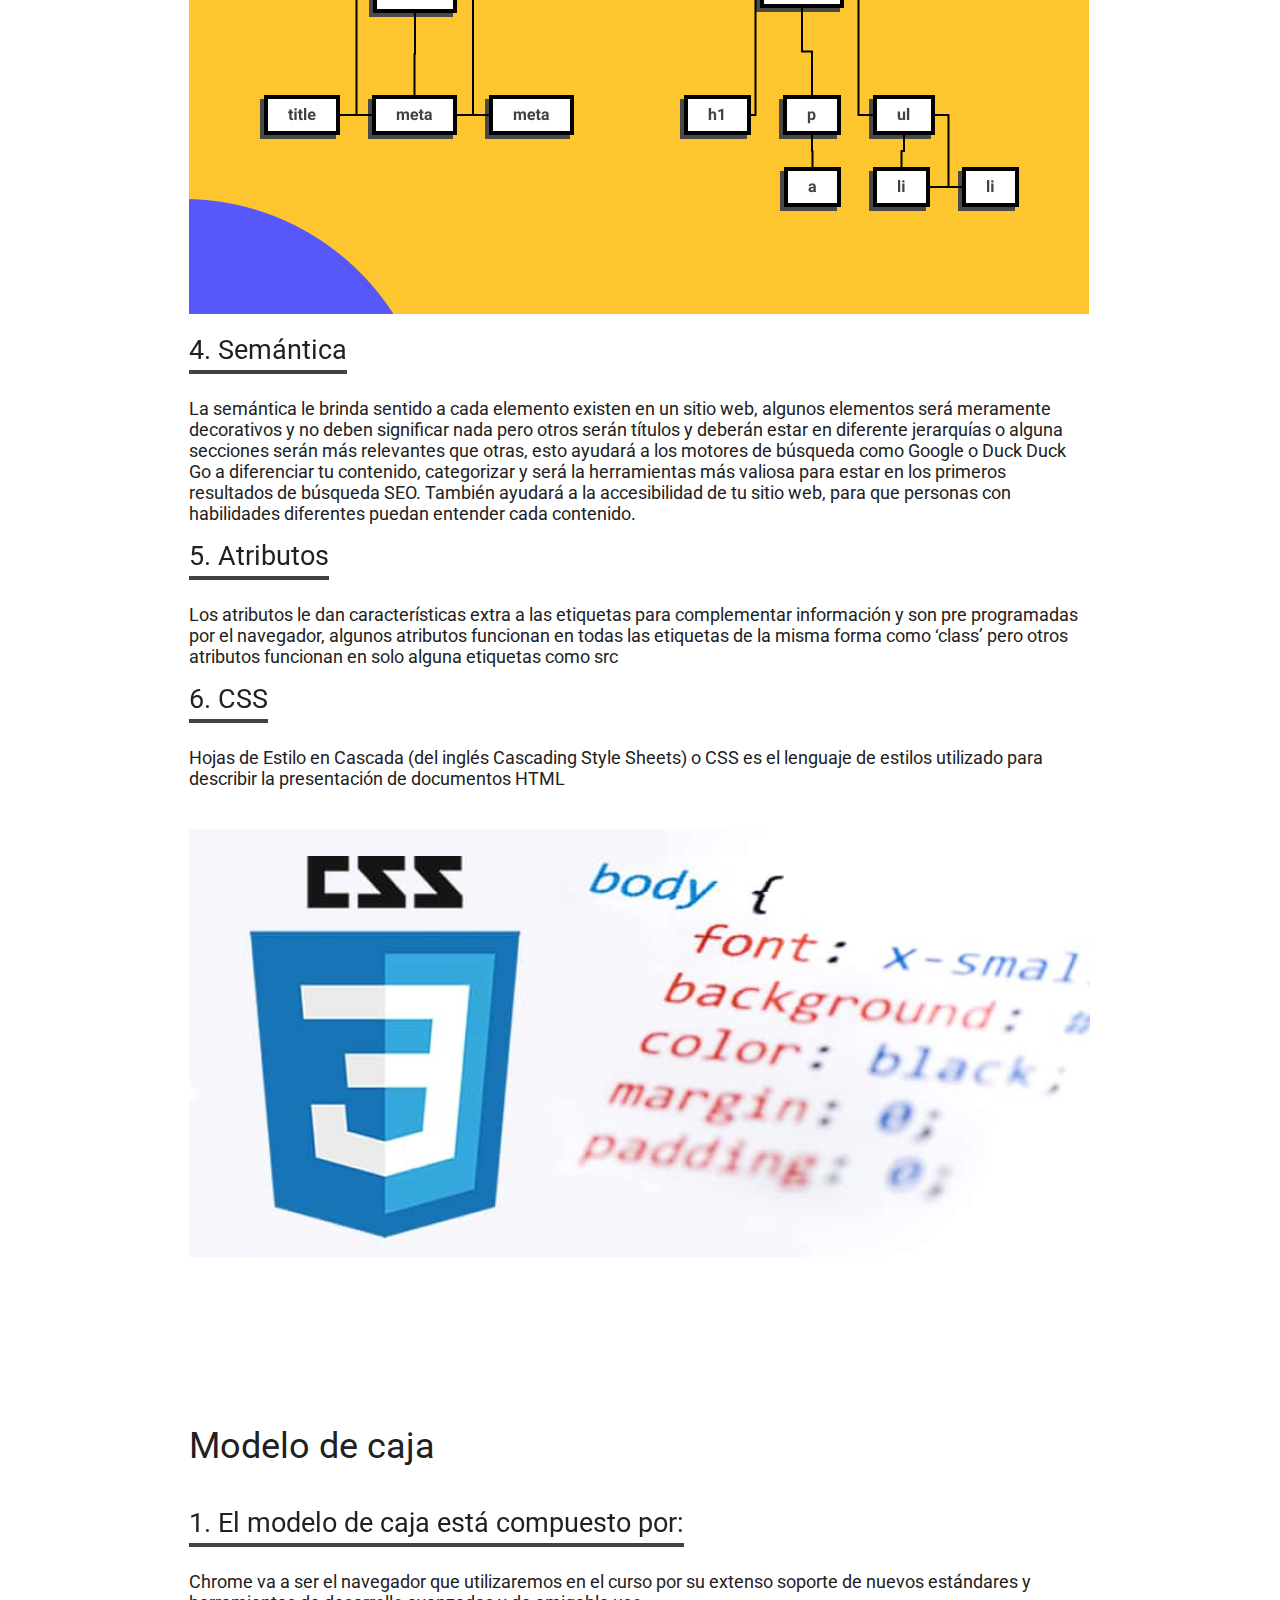
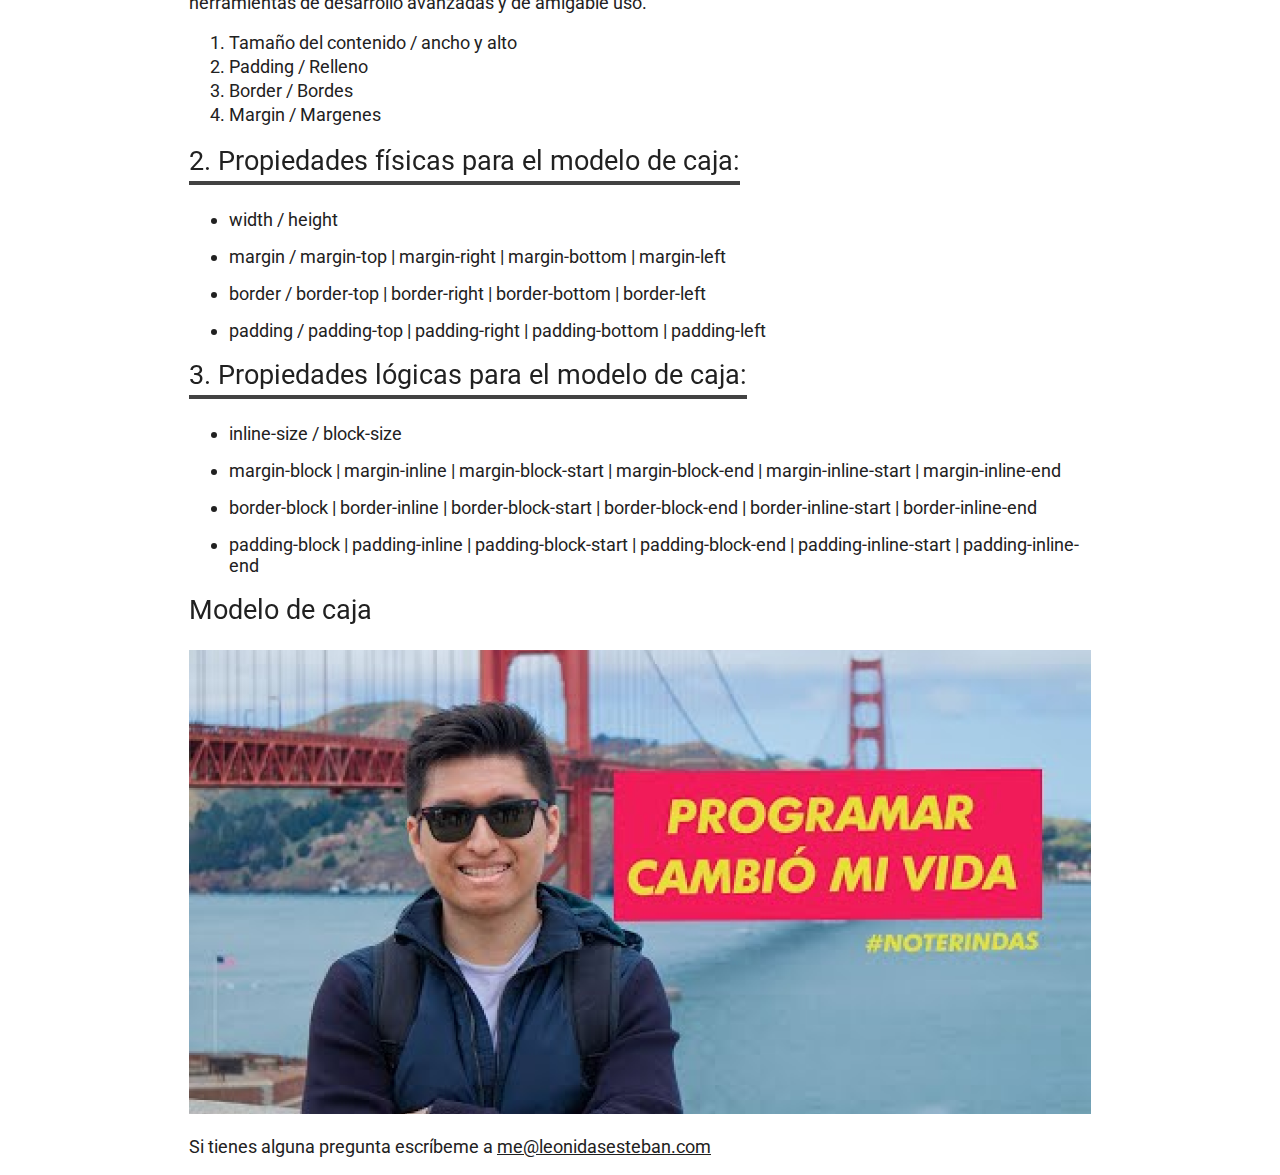
==== commit b8c5b6dc: "Update index.html" ====
--- a/index.html
+++ b/index.html
@@ -10,7 +10,7 @@
 <link rel="preconnect" href="https://fonts.gstatic.com" crossorigin>
 <link href="https://fonts.googleapis.com/css2?family=Roboto:ital,wght@0,400;0,700;1,400;1,700&display=swap" rel="stylesheet">
         <div class="hero">
-            <img src="images/patron-1.png">
+            
         </div>
         <div class="header">
             <div class="wrapper">
